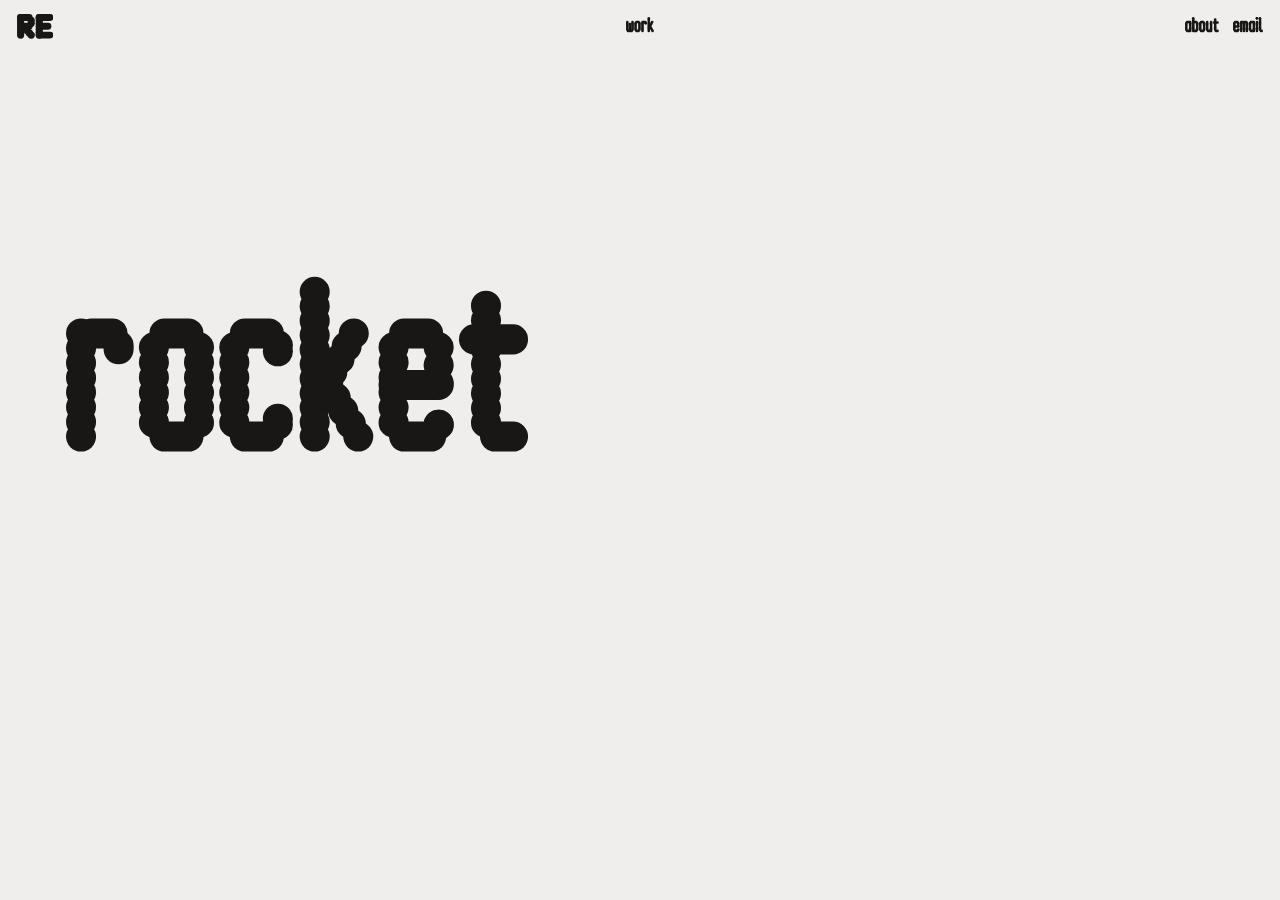
==== index.html @ b081f398 "Art scroll-rip: the part that has gone up stays pasted on the wall, the rest tears off and drops Co-" ====
<!doctype html>
<html lang="en">
<head>
  <meta charset="utf-8">
  <meta name="viewport" content="width=device-width, initial-scale=1">
  <title>rocket effect marketing</title>
  <meta name="description" content="rocket effect marketing — press release, digital ads, content seeding, art, pr.">
  <link rel="icon" href="assets/favicon.svg" type="image/svg+xml">
  <link rel="preconnect" href="https://fonts.googleapis.com">
  <link rel="preconnect" href="https://fonts.gstatic.com" crossorigin>
  <link rel="stylesheet" href="https://fonts.googleapis.com/css2?family=Inter+Tight:wght@500;600;700&family=Libre+Baskerville:ital,wght@0,400;0,700;1,400&family=Playfair+Display:wght@800;900&family=Caveat:wght@500;700&display=swap">
  <link rel="stylesheet" href="assets/style.css?v=61">
</head>
<body>
  <header class="nav">
    <a class="left" href="./" aria-label="rocket effect marketing"><svg class="logo" viewBox="0 0 753 510" aria-hidden="true"><circle cx="75" cy="75" r="75"/><circle cx="75" cy="135" r="75"/><circle cx="75" cy="195" r="75"/><circle cx="75" cy="255" r="75"/><circle cx="75" cy="315" r="75"/><circle cx="75" cy="375" r="75"/><circle cx="75" cy="435" r="75"/><rect x="0" y="0" width="323" height="142" rx="71"/><circle cx="293" cy="130" r="75"/><circle cx="293" cy="192" r="75"/><rect x="75" y="182" width="248" height="140" rx="70"/><circle cx="212" cy="345" r="75"/><circle cx="255" cy="392" r="75"/><circle cx="294" cy="435" r="75"/><circle cx="460" cy="75" r="75"/><circle cx="460" cy="135" r="75"/><circle cx="460" cy="195" r="75"/><circle cx="460" cy="255" r="75"/><circle cx="460" cy="315" r="75"/><circle cx="460" cy="375" r="75"/><circle cx="460" cy="435" r="75"/><rect x="386" y="0" width="367" height="142" rx="71"/><rect x="460" y="182" width="250" height="141" rx="70.5"/><rect x="386" y="365" width="367" height="142" rx="71"/></svg></a>
    <!-- On phones the links fold into a drop-down opened by the menu button. -->
    <div class="links" id="nav-links">
      <a class="center" href="#work" data-open="work" data-word>work</a>
      <nav class="right">
        <a href="#about" data-open="about" data-word>about</a>
        <a href="mailto:info@wavefoundation.co" id="email-link" data-word>email</a>
      </nav>
    </div>
    <button class="menu-btn" id="menu-btn" type="button" aria-label="menu" aria-expanded="false" aria-controls="nav-links">
      <span class="bars" aria-hidden="true"><i></i><i></i><i></i></span>
    </button>
  </header>

  <!-- Hero: the words sit spread over the page and switch on/off one by one. -->
  <main class="hero" id="hero">
    <h1 class="sr-only">rocket effect marketing</h1>
    <a class="hero-word w1" href="#work" data-open="work" aria-label="rocket"></a>
    <a class="hero-word w2" href="#work" data-open="work" aria-label="effect"></a>
  </main>

  <!-- Folder overlay: used for work (tabs per category) and about. -->
  <svg width="0" height="0" style="position:absolute" aria-hidden="true">
    <!-- softens cut edges by a hair, like a paper edge -->
    <filter id="soft-edge" x="-2%" y="-2%" width="104%" height="104%">
      <feGaussianBlur in="SourceAlpha" stdDeviation="0.55" result="a"/>
      <feComposite in="SourceGraphic" in2="a" operator="in"/>
    </filter>
  </svg>
  <div class="overlay" id="overlay" aria-hidden="true">
    <!-- phones: the folders lie stacked, one per tab; tapping one pulls it out and opens it -->
    <div class="stack" id="stack"></div>
    <div class="folder-fade" aria-hidden="true"></div>
    <div class="folder" id="folder">
      <button class="to-stack" id="to-stack" type="button" aria-label="all folders"></button>
      <div class="back-tabs" id="back-tabs"></div>
      <div class="tabs" id="tabs" role="tablist"></div>
      <div class="sheet" id="sheet">
        <div class="board" id="board"></div>
        <article class="detail" id="detail" hidden></article>
        <div class="about-copy" id="about" hidden></div>
      </div>
    </div>
  </div>

  <script type="module">
    import { buildWordSVG, loadFont } from './assets/blobfont.js';
    import { animateLetters } from './assets/hero-anim.js';

    // All content (texts, tabs, projects) lives in content.json, edited from /admin.
    // ?preview shows the unsaved draft from the admin panel (this browser only).
    let content;
    if (new URLSearchParams(location.search).has('preview')) {
      try { content = JSON.parse(localStorage.getItem('re-admin-draft')); } catch {}
    }
    const fontReady = loadFont();
    content ||= await fetch('content.json', { cache: 'no-cache' }).then((r) => r.json());
    await fontReady;
    const { site = {}, hero = [], heroLayout = {}, heroAnim = {}, tabs = [], projects = [], about = [] } = content;
    const esc = (s) => String(s ?? '').replace(/[&<>"]/g, (c) => ({ '&': '&amp;', '<': '&lt;', '>': '&gt;', '"': '&quot;' }[c]));

    if (site.title) document.title = site.title;
    if (site.description) document.querySelector('meta[name=description]').content = site.description;
    if (site.email) document.getElementById('email-link').href = 'mailto:' + site.email;
    document.querySelectorAll('.hero-word').forEach((a, i) => {
      if (hero[i]) a.setAttribute('aria-label', hero[i]); else a.remove();
    });

    const word = (text) => buildWordSVG(text, { line: true });

    // Header links drawn in the site lettering (text kept as aria-label).
    document.querySelectorAll('[data-word]').forEach((a) => {
      const label = a.textContent.trim();
      a.setAttribute('aria-label', label);
      // menu links keep the thinner dot lettering; the rest uses the typeface
      a.replaceChildren(a.closest('#nav-links') ? buildWordSVG(label, { line: true, dots: true }) : word(label));
    });

    // --- Phone menu: the three-line button opens the links as a drop-down -------
    const nav = document.querySelector('.nav');
    const menuBtn = document.getElementById('menu-btn');
    const setMenu = (open) => {
      if (open === nav.classList.contains('menu-open')) return;
      nav.classList.toggle('menu-open', open);
      menuBtn.setAttribute('aria-expanded', open);
    };
    menuBtn.addEventListener('click', () => setMenu(!nav.classList.contains('menu-open')));
    document.addEventListener('click', (e) => {
      if (e.target.closest('#nav-links a') || !e.target.closest('.nav')) setMenu(false);
    });
    document.addEventListener('keydown', (e) => { if (e.key === 'Escape') setMenu(false); });
    document.querySelectorAll('#nav-links a').forEach((a, i) => a.style.setProperty('--i', i));

    // --- Hero: letters fade on one by one, then off one by one ---------------
    const heroWords = [...document.querySelectorAll('.hero-word')];
    heroWords.forEach((a) => a.appendChild(buildWordSVG(a.getAttribute('aria-label'), { line: true, letters: true })));
    const letters = heroWords.flatMap((w) => [...w.querySelectorAll('.ch')]);
    // Word positions from the admin panel: x, y in % of the screen, w = word width in % of screen width.
    const phoneHero = matchMedia('(max-width: 640px)');
    function placeHero() {
      const layout = heroLayout[phoneHero.matches ? 'phone' : 'desktop'] || [];
      heroWords.forEach((a, i) => {
        const l = layout[i];
        a.style.cssText = l ? `left:${l.x}vw; top:${l.y}vh; right:auto` : '';
        a.firstChild.style.width = l ? l.w + 'vw' : '';
        a.firstChild.style.height = l ? 'auto' : '';
      });
    }
    placeHero();
    phoneHero.addEventListener('change', placeHero);
    animateLetters(letters, heroAnim, heroWords);

    // --- Folder overlay ------------------------------------------------------
    const overlay = document.getElementById('overlay');
    const tabsEl = document.getElementById('tabs');
    const folderEl = document.getElementById('folder');
    const backTabs = document.getElementById('back-tabs');
    const board = document.getElementById('board');
    const detail = document.getElementById('detail');
    const aboutEl = document.getElementById('about');
    let mode = null;          // 'work' | 'about' | null
    let activeTab = tabs[0];
    let closeTimer, stackTimer;

    // About: the text, the instagram link, and a small credit at the foot of the folder.
    aboutEl.innerHTML = about.map((p) => `<p>${esc(p)}</p>`).join('');
    if (site.instagram) {
      const ig = document.createElement('a');
      ig.className = 'about-ig';
      ig.href = site.instagram;
      ig.target = '_blank';
      ig.rel = 'noopener';
      ig.setAttribute('aria-label', 'instagram');
      ig.appendChild(buildWordSVG('instagram', { line: true, dots: true }));
      aboutEl.appendChild(ig);
    }
    const credit = document.createElement('p');
    credit.className = 'about-credit';
    credit.setAttribute('aria-label', 'site by oiviid');
    const by = document.createElement('a');
    by.href = 'https://oiviid.com';
    by.target = '_blank';
    by.rel = 'noopener';
    by.setAttribute('aria-label', 'oiviid');
    by.appendChild(buildWordSVG('oiviid', { line: true, dots: true }));
    credit.append(buildWordSVG('site by ', { line: true, dots: true }), by);
    aboutEl.appendChild(credit);
    document.getElementById('to-stack').appendChild(word('back'));

    // Phones: the folders lie stacked on top of each other (STACK_ON_PHONE).
    // The older phone layout, tabs down the left side of one folder, is SIDE_TABS_ON_PHONE
    // (set STACK_ON_PHONE = false and SIDE_TABS_ON_PHONE = true to go back to it).
    const STACK_ON_PHONE = true;
    const SIDE_TABS_ON_PHONE = false;
    const phone = matchMedia('(max-width: 640px)');
    const sideTabs = () => SIDE_TABS_ON_PHONE && phone.matches;
    const useStack = () => STACK_ON_PHONE && phone.matches;
    const stackEl = document.getElementById('stack');
    const toStack = document.getElementById('to-stack');
    const stackX = {};   // tab -> left edge of its tab in the stack (px), so the opened folder's tab lines up
    const stackClip = {};   // tab -> its paper clip {x, color, tilt} (every other folder has one)
    // Paper clip (wire bent round three times), clipped over the folder's top edge.
    const CLIP_COLORS = ['#b8693f', '#5b9fd3', '#6f787b'];   // copper, blue, steel - as in the photo
    function clipEl({ x, color, tilt }) {
      const svg = document.createElementNS(SVGNS, 'svg');
      svg.setAttribute('class', 'clip');
      svg.setAttribute('viewBox', '0 0 20 58');
      svg.style.cssText = `left:${x}px; rotate:${tilt}deg; color:${color}`;
      const d = 'M7,16 V45 a3.5,3.5 0 0 0 7,0 V9 a5.5,5.5 0 0 0 -11,0 V47 a7,7 0 0 0 14,0 V19';
      svg.innerHTML = `<path d="${d}" stroke="currentColor" stroke-width="1.9"/>` +
        `<path d="${d}" stroke="#fff" stroke-opacity=".35" stroke-width=".6" transform="translate(-.45 -.3)"/>`;
      return svg;
    }

    // Folder tabs: clean outlines traced from the reference photo, filled with
    // the photo's own paper (assets/folder/paper.jpg, a seamless tile), no strokes.
    // Sizes are in photo pixels; --u is one photo pixel on screen.
    const PHOTO_W = 670;
    const TAB_H = 51;          // tab top to the folder body
    const MIN_OVERLAP = 23;    // feet overlap as in the photo
    const GREENS = [[33, 192], [394, 190]];   // pale green folder tabs behind: [x, width]
    const SHOW_GREENS = false;   // the green tabs behind are switched off
    const TILE = [742, 297];   // paper tile size on screen (css px) - keep in sync with .sheet
    // Tab side, traced from the photo, in tab heights: [out from the shoulder, down from the top].
    const SIDE = [[0,0],[.083,.031],[.188,.094],[.29,.198],[.396,.344],[.5,.51],[.583,.677],[.646,.781],[.729,.865],[.81,.927],[.958,1]];
    const SPAN = SIDE[SIDE.length - 1][0];
    const SVGNS = 'http://www.w3.org/2000/svg';

    // Smooth curve through points (Catmull-Rom as cubic Béziers).
    function smooth(pts) {
      let d = '';
      for (let i = 0; i < pts.length - 1; i++) {
        const p0 = pts[i - 1] || pts[i], p1 = pts[i], p2 = pts[i + 1], p3 = pts[i + 2] || p2;
        const c1 = [p1[0] + (p2[0] - p0[0]) / 6, p1[1] + (p2[1] - p0[1]) / 6];
        const c2 = [p2[0] - (p3[0] - p1[0]) / 6, p2[1] - (p3[1] - p1[1]) / 6];
        d += ` C${c1[0].toFixed(2)},${c1[1].toFixed(2)} ${c2[0].toFixed(2)},${c2[1].toFixed(2)} ${p2[0].toFixed(2)},${p2[1].toFixed(2)}`;
      }
      return d;
    }
    function tabPath(w, h, ext) {
      const left = SIDE.map(([x, y]) => [SPAN * h - x * h, y * h]).reverse();   // foot -> shoulder
      const right = SIDE.map(([x, y]) => [w - SPAN * h + x * h, y * h]);         // shoulder -> foot
      return `M${left[0][0]},${left[0][1]}` + smooth(left) + ` L${right[0][0]},${right[0][1]}` + smooth(right) +
        ` L${w},${h + ext} L0,${h + ext} Z`;
    }
    function svgEl(w, h) {
      const svg = document.createElementNS(SVGNS, 'svg');
      svg.setAttribute('class', 'shape');
      svg.setAttribute('viewBox', `0 0 ${w} ${h}`);
      svg.setAttribute('width', w);
      svg.setAttribute('height', h);
      return svg;
    }
    // Paper pattern lined up with the sheet, so the front tab runs into it without a seam.
    const paper = (id, x, y, src = 'assets/folder/paper.jpg') =>
      `<pattern id="${id}" patternUnits="userSpaceOnUse" x="${x}" y="${y}" width="${TILE[0]}" height="${TILE[1]}">` +
      `<image href="${src}" width="${TILE[0]}" height="${TILE[1]}" preserveAspectRatio="none"/></pattern>`;

    // A folder tab cut (clip-path) out of the same CSS paper as the sheet and lined up with it
    // (x = the tab's left edge over the sheet), so it runs into the sheet without a seam.
    // .shape carries the shadow filters (a clip-path would cut them off); the front tab also gets a
    // plain strip of the same paper reaching into the sheet, without shadow, to cover the joint.
    function tabShape(w, h, i, x, active) {
      const paperCss = (shade, py) =>
        `background-image:${[...shade, 'url("assets/folder/paper.jpg")'].join(', ')}; ` +
        `background-position:${[...shade.map(() => '0 0'), `${-x}px ${py}px`].join(', ')}; ` +
        `background-size:${[...shade.map(() => '100% 100%'), `${TILE[0]}px ${TILE[1]}px`].join(', ')}`;
      const group = document.createElement('span');
      group.className = 'shape-group';
      const wrap = document.createElement('span');
      wrap.className = 'shape';
      const d = tabPath(w, h, 0);
      const p = document.createElement('span');
      p.className = 'shape-paper';
      // tabs behind the front one get a soft shading towards their foot
      const shade = active ? [] : ['linear-gradient(rgba(28, 36, 34, 0.04) 45%, rgba(28, 36, 34, 0.11))'];
      p.style.cssText = `width:${w}px; height:${h}px; -webkit-clip-path:path("${d}"); clip-path:path("${d}"); ${paperCss(shade, h)}`;
      wrap.appendChild(p);
      group.appendChild(wrap);
      if (active) {
        const ext = document.createElement('span');
        ext.className = 'shape-paper shape-ext';
        ext.style.cssText = `width:${w}px; height:7px; top:${h - 1}px; ${paperCss([], 1)}`;
        group.appendChild(ext);
      }
      return group;
    }
    function greenShape(w, h, i) {
      const r = h * 0.16, sl = h * 0.05, sr = h * 0.2;
      const d = `M0,${h} L${sl},${r} Q${sl},0 ${sl + r},0 L${w - sr - r},0 Q${w - sr},0 ${w - sr + r * 0.4},${r} L${w},${h} Z`;
      const svg = svgEl(w, h);
      svg.innerHTML = `<defs>${paper('pg' + i, 0, 0, 'assets/folder/paper-green.jpg')}</defs><path d="${d}" fill="url(#pg${i})" filter="url(#soft-edge)"/>`;
      return svg;
    }

    // Width of a tab label. Its computed width can come back as "auto" in Safari while the page is
    // re-laid out (e.g. on resize), which used to collapse every tab to nothing; fall back to its ratio.
    function labelWidth(svg, h) {
      const w = svg.getBoundingClientRect().width || parseFloat(getComputedStyle(svg).width);
      return w > 0 ? w : parseFloat(svg.style.getPropertyValue('--ratio')) * h;
    }
    function renderTabs(labels, active) {
      const side = sideTabs();
      folderEl.classList.toggle('side-tabs', side);
      // layout sizes, unaffected by the open animation's scale
      const u = side || phone.matches ? 40 / TAB_H : folderEl.offsetWidth / PHOTO_W;
      folderEl.style.setProperty('--u', u + 'px');
      const len = (side ? folderEl.offsetHeight : folderEl.offsetWidth) / u;   // in photo px
      if (side) folderEl.style.setProperty('--len', folderEl.offsetHeight + 'px');
      const n = labels.length;
      const order = side ? [...labels].reverse() : labels;   // rotated strip runs bottom -> top
      const span = SPAN * TAB_H;

      tabsEl.replaceChildren();
      const els = order.map((label) => {
        const b = document.createElement('button');
        b.className = 'tab' + (label === active ? ' active' : '');
        b.type = 'button';
        b.role = 'tab';
        b.setAttribute('aria-selected', label === active);
        b.setAttribute('aria-label', label);
        b.dataset.tab = label;
        b.appendChild(word(label));
        tabsEl.appendChild(b);
        return b;
      });
      // Natural width: label plus both sides; then spread across the folder like the photo.
      const need = els.map((b) => Math.max(labelWidth(b.lastChild, u * (side || phone.matches ? 27 : 20)) / u + 2 * span + 26, 140));
      const sum = need.reduce((a, b) => a + b, 0);
      let overlap = MIN_OVERLAP, widths = need;
      const spare = len - (sum - overlap * (n - 1));
      if (n === 1) widths = [Math.max(need[0], len * 0.36)];
      else if (side && spare > 0) widths = need;   // phones: each tab only as long as its label
      else if (spare > 0) widths = need.map((w) => w + spare / n);
      else overlap = Math.min(span + 6, MIN_OVERLAP - spare / (n - 1));
      const h = TAB_H * u;
      // phones: the one tab sits where it was in the stack; "back" goes on the other side
      const tx = phone.matches && n === 1 ? stackX[labels[0]] || 0 : 0;
      let x = 0;
      els.forEach((b, i) => {
        const w = Math.round(widths[i] * u);
        const isActive = b.classList.contains('active');
        b.style.width = w + 'px';
        b.style.marginRight = i < n - 1 ? -overlap * u + 'px' : '0';
        // left tabs lie over right ones (as in the photo); the active one is the front sheet
        b.style.zIndex = isActive ? 30 : side ? 10 + i : 10 + n - i;
        b.prepend(tabShape(w, h, i, side ? 0 : tx + x, isActive));
        x += w - overlap * u;
      });

      // Pale green tabs, only where tabs stand in front of them (as in the photo).
      const tabsEnd = x / u + overlap;
      tabsEl.style.paddingLeft = tx + 'px';
      // the opened folder keeps its paper clip
      if (phone.matches && n === 1 && stackClip[labels[0]]) tabsEl.appendChild(clipEl(stackClip[labels[0]]));
      toStack.classList.toggle('left', tx > folderEl.offsetWidth / 3);
      backTabs.replaceChildren(...(side || phone.matches || !SHOW_GREENS ? [] : GREENS.filter(([gx, gw]) => gx + gw <= tabsEnd).map(([gx, gw], i) => {
        const g = greenShape(Math.round(gw * u), Math.round(h), i);
        g.style.left = gx * u + 'px';
        return g;
      })));
    }

    // --- Phones: stack of folders ------------------------------------------------
    function renderStack() {
      const u = 40 / TAB_H, h = TAB_H * u, span = SPAN * TAB_H, n = tabs.length;
      stackEl.style.setProperty('--u', u + 'px');
      const W = stackEl.offsetWidth, H = stackEl.offsetHeight;
      // each folder sits a step lower than the one behind it; the pile sits low and runs
      // off the bottom of the screen, the front one showing the most
      const step = n > 1 ? Math.min(76, (H * 0.6 - h) / (n - 1)) : 0;
      const base = Math.max(0, H - (n - 1) * step - Math.max(H * 0.36, 200));
      // a few blank sheets inside each folder, peeking over its top edge (one per project, up to 3)
      const SHEETS = [[4, 46, 11, -1.2, '#f3f1ea'], [30, 52, 7, 0.9, '#e9e6dc'], [12, 60, 15, 0.4, '#f7f5ef']];   // [left %, width %, peek px, tilt, colour]
      const els = tabs.map((label, i) => {
        const f = document.createElement('button');
        f.type = 'button';
        f.className = 'sfolder';
        f.dataset.i = i;
        f.setAttribute('aria-label', label);
        const rot = i === n - 1 ? 0 : i % 2 ? 0.7 : -0.6;
        f.style.cssText = `top:${(base + i * step).toFixed(1)}px; --i:${i}; --rot:${rot}; z-index:${2 * i + 2}`;
        const count = Math.min(3, Math.max(1, projects.filter((p) => p.tab === label).length));
        SHEETS.slice(0, count).forEach(([x, w, peek, r, c], j) => {
          const s = document.createElement('span');
          s.className = 'sheet-peek';
          const flip = i % 2 ? -1 : 1;
          s.style.cssText = `left:${i % 2 ? 100 - x - w : x}%; width:${w}%; top:${(h - peek).toFixed(1)}px; rotate:${r * flip}deg; background:${c}`;
          f.appendChild(s);
        });
        const t = document.createElement('span');
        t.className = 'stab';
        t.appendChild(word(label));
        f.appendChild(t);
        return f;
      });
      stackEl.replaceChildren(...els);
      els.forEach((f, i) => {
        const t = f.lastChild;
        const need = Math.max(labelWidth(t.lastChild, u * 27) / u + 2 * span + 26, 140);
        const w = Math.round(Math.max(need, (W / u) * 0.36) * u);   // same width as the open folder's tab
        const x = n > 1 ? Math.round((i / (n - 1)) * (W - w)) : 0;
        stackX[tabs[i]] = x;
        t.style.left = x + 'px';
        t.style.width = w + 'px';
        // The whole folder (tab and body) is ONE piece cut (clip-path) from the CSS paper, so there's
        // no joint to show a seam. Its shadow is a small blurred copy of just the top edge, behind it
        // (a filter over the full folder makes iPhones lag and drop the drawing).
        const shadow = document.createElement('span');
        shadow.className = 'sshadow';
        const shadowShape = document.createElement('span');
        const top = folderPath(W, h + 18, x, w, h);
        shadowShape.style.cssText = `width:${W}px; height:${h + 18}px; -webkit-clip-path:path("${top}"); clip-path:path("${top}")`;
        shadow.appendChild(shadowShape);
        const paperEl = document.createElement('span');
        paperEl.className = 'spaper';
        const d = folderPath(W, H + 4, x, w, h);
        paperEl.style.cssText = `width:${W}px; height:${H + 4}px; background-position:0 ${h}px; -webkit-clip-path:path("${d}"); clip-path:path("${d}")`;
        f.insertBefore(shadow, t);
        f.insertBefore(paperEl, t);
        if (i % 2 === 0) {
          // in the widest bare stretch of the folder's edge beside its tab
          const leftFree = x, rightFree = W - x - w;
          const cx = rightFree > leftFree ? x + w + rightFree * 0.55 : leftFree * 0.4;
          const c = stackClip[tabs[i]] = { x: Math.round(cx), color: CLIP_COLORS[(i / 2) % 3], tilt: i % 4 ? 7 : -6 };
          f.appendChild(clipEl(c));
        }
      });
      return els;
    }
    // Outline of a whole folder: body W x H with its tab (x, w, h tall) on top; the body starts at y = h.
    function folderPath(W, H, x, w, h) {
      const left = SIDE.map(([px, py]) => [x + SPAN * h - px * h, py * h]).reverse();   // foot -> shoulder
      const right = SIDE.map(([px, py]) => [x + w - SPAN * h + px * h, py * h]);         // shoulder -> foot
      return `M0,${h} L${left[0][0]},${left[0][1]}` + smooth(left) + ` L${right[0][0]},${right[0][1]}` + smooth(right) +
        ` L${W},${h} L${W},${H} L0,${H} Z`;
    }
    // The address keeps where you are, so a refresh comes back to the same place:
    // #about, #work (the phone's folder stack), #work/<tab>, #work/<tab>/<item>
    const slug = (t) => String(t).toLowerCase().replace(/[^a-z0-9]+/g, '-').replace(/^-|-$/g, '');
    let shown = null;   // the project open in the detail view
    function syncHash() {
      let h = '';
      if (mode === 'about') h = '#about';
      else if (mode === 'work') {
        h = useStack() && overlay.classList.contains('stacked') ? '#work' : '#work/' + encodeURIComponent(activeTab);
        if (shown && !detail.hidden) h += '/' + slug(shown.title);
      }
      if (h !== location.hash) history.replaceState(null, '', h || location.pathname + location.search);
    }
    function showStack() {
      closeDetail();
      clearTimeout(stackTimer);
      folderEl.getAnimations().forEach((a) => a.cancel());
      overlay.classList.remove('stack-anim');
      overlay.classList.add('stacked');
      renderStack();
      syncHash();
    }
    const EASE = 'cubic-bezier(.24, 1, .29, 1)';
    const slot = (f) => `translateY(${f.offsetTop}px) rotate(${f.style.getPropertyValue('--rot')}deg)`;
    // Tap a folder: it slides out of the pile and opens; the others drop away.
    function openFromStack(i) {
      const els = [...stackEl.children], f = els[i];
      showWork(tabs[i]);
      overlay.classList.add('stack-anim');
      overlay.classList.remove('stacked');
      syncHash();
      f.style.visibility = 'hidden';
      els.forEach((g, j) => { if (j !== i) { g.style.setProperty('--d', Math.abs(j - i)); g.classList.add('away', j < i ? 'up' : 'down'); } });
      folderEl.style.zIndex = 1000;
      folderEl.classList.add('flip');
      // lifts a little off the pile, then rises and opens
      folderEl.animate([
        { transform: slot(f), easing: 'ease-out' },
        { transform: slot(f) + ' translateY(-14px)', offset: 0.22, easing: EASE },
        { transform: 'none' },
      ], { duration: 820 });
      clearTimeout(stackTimer);
      stackTimer = setTimeout(() => overlay.classList.remove('stack-anim'), 900);
    }
    // Back: the folder closes and slides back into its place in the pile.
    function backToStack() {
      const i = tabs.indexOf(activeTab);
      closeDetail();
      clearTimeout(stackTimer);
      board.classList.add('tucking');
      // a scrolled folder of papers rolls back to its top on the way, so its tab lands where the stack's is
      if (folderEl.scrollTop) folderEl.scrollTo({ top: 0, behavior: 'smooth' });
      overlay.classList.add('stack-anim');
      const els = renderStack(), f = els[i];
      f.style.visibility = 'hidden';
      els.forEach((g, j) => {
        g.style.animation = 'none';
        if (j !== i) { g.style.setProperty('--d', Math.abs(j - i)); g.classList.add('away', j < i ? 'up' : 'down'); }
      });
      stackEl.offsetWidth;   // start from "away", then let them come back
      requestAnimationFrame(() => els.forEach((g) => g.classList.remove('away', 'up', 'down')));
      folderEl.style.zIndex = 2 * i + 3;   // above the folders behind it, under the ones in front
      const a = folderEl.animate([{ transform: 'none' }, { transform: slot(f) }], { duration: 520, easing: EASE, fill: 'forwards' });
      a.finished.then(() => {
        if (mode !== 'work') return;
        overlay.classList.replace('stack-anim', 'stacked');
        f.style.visibility = '';
        syncHash();
        // its papers ease in, rather than popping up as the open folder hands over to it
        f.querySelectorAll('.sheet-peek').forEach((el) => el.animate([{ opacity: 0 }, { opacity: 1 }], { duration: 320, easing: 'ease-out' }));
        a.cancel();
      }).catch(() => {});
    }

    // Press pieces (projects with "news") are drawn as a newspaper page: white paper, colour print.
    // Spans only, since it sits inside a button. Sizes are in cqw of .news, so it scales with the card.
    const paragraphs = (text) => String(text || '').split(/\n\s*\n/).filter(Boolean);
    // A folded broadsheet front page: ears and masthead (the outlet's logo) on top, the photo with
    // the story beside it, and a strip of other stories below (headlines of the other press pieces,
    // their text drawn as lines of print).
    // Items added in the press release folder without newspaper details still get a front page:
    // the outlet is guessed from the link's site.
    const NEWS_TAB = 'press release';
    const siteName = (u) => { try { return new URL(u).hostname.replace(/^www\./, '').split('.')[0]; } catch { return ''; } };
    const newsOf = (p) => p.news || (p.tab === NEWS_TAB
      ? { outlet: siteName(p.link?.href) || p.client || 'the press', kicker: 'music', date: p.year || '', byline: '', caption: '' } : null);
    function newsPage(p) {
      const n = newsOf(p);
      const same = projects.filter((o) => newsOf(o) && o.tab === p.tab);
      const i = same.indexOf(p);
      const others = [1, 2, 3].map((k) => same[(i + k) % same.length]).filter((o) => o && o !== p);
      return `<span class="news"><span class="news-in">
        <span class="news-top">
          <span class="news-ear">music &amp; culture<br>all the stories</span>
          ${n.logo ? `<span class="news-mast logo"><img src="${esc(n.logo)}" alt="${esc(n.outlet)}" draggable="false"></span>`
            : `<span class="news-mast">${esc(n.outlet)}</span>`}
          <span class="news-ear right">${esc(n.date)}</span>
        </span>
        <span class="news-main">
          <span class="news-photo"><img src="${esc(p.img)}" alt="" draggable="false"></span>
          <span class="news-lead">
            <span class="news-kicker">${esc(n.kicker)}</span>
            <span class="news-head${p.title.length > 70 ? ' long' : ''}">${esc(p.title)}</span>
            ${n.byline ? `<span class="news-by">by ${esc(n.byline)}</span>` : ''}
            <span class="news-body">${paragraphs(p.text).map((t) => `<span class="news-p">${esc(t)}</span>`).join('')}</span>
            <span class="news-lines"></span>
          </span>
        </span>
        <span class="news-cap">${esc(n.caption || '')}</span>
        <span class="news-more">${others.map((o, k) => `<span class="news-story"><span class="news-story-h">${esc(o.title)}</span><span class="news-lines"></span></span>`).join('')}<span class="news-story"><span class="news-lines"></span></span></span>
      </span></span>`;
    }

    // A folder of newspapers scrolls as a whole: the tabs and the sheet's top edge go up with the
    // papers (the sheet is made as tall as its papers and the folder itself scrolls).
    const sheetEl = document.getElementById('sheet');
    let paperScroll = 0;
    function setScrolly(end, keepScroll) {
      const y = folderEl.scrollTop;
      // a scrolling folder starts right under the header, which then gets a solid ground
      // (the bar's own height: the logo can still be flying in from the intro, so its position can't be used)
      document.documentElement.style.setProperty('--nav-h', Math.min(100, document.querySelector('.nav').offsetHeight || 60) + 'px');
      folderEl.classList.remove('scrolly');
      sheetEl.style.height = '';
      if (end > 0) {
        const fill = sheetEl.clientHeight;   // as tall as the folder's normal sheet, at least
        folderEl.classList.add('scrolly');
        sheetEl.style.height = Math.max(end, fill) + 'px';
      }
      folderEl.scrollTop = keepScroll ? y : 0;
    }

    // Some folders have a look of their own: content seeding is a wall of torn notepad sheets
    // taped down, art is a wall of pasted-up posters (which can be ripped off).
    const BOARD_STYLE = { 'content seeding': 'notes', art: 'posters' };
    const handle = (title) => String(title).split(/\s+[-–]\s+/)[0];
    const shapeOf = (src) => new Promise((done) => {
      const im = new Image();
      im.onload = () => done(im.naturalWidth ? im.naturalHeight / im.naturalWidth : 1.25);
      im.onerror = () => done(1.25);
      im.src = src;
      setTimeout(() => done(1.25), 2500);
    });
    // a ragged line across [0..100] %, for torn paper edges: [[x, y], ...]
    function ragged(y, amp, seed) {
      let r = seed * 9301 + 49297;
      const rnd = () => ((r = (r * 9301 + 49297) % 233280) / 233280);
      // a wandering line with small teeth, like paper torn by hand
      const pts = [];
      let drift = 0;
      for (let x = 0; x <= 100; x += 1.6) {
        drift = Math.max(-amp, Math.min(amp, drift + (rnd() - 0.5) * amp * 0.9));
        pts.push([x, y + drift + (rnd() - 0.5) * amp * 0.5]);
      }
      return pts;
    }
    const poly = (pts) => 'polygon(' + pts.map(([x, y]) => `${x.toFixed(1)}% ${y.toFixed(1)}%`).join(', ') + ')';

    // Content seeding: each post printed and taped onto a torn sheet from a lined notepad
    function renderNotes(tab, list) {
      const wrap = document.createElement('div');
      wrap.className = 'notes';
      const narrow = matchMedia('(max-width: 640px)').matches;
      const n = narrow ? 2 : Math.max(2, Math.min(5, Math.floor((board.clientWidth - 80) / 250)));
      const col = Array.from({ length: n }, () => wrap.appendChild(document.createElement('div')));
      const notes = list.map((p, i) => {
        const note = document.createElement('button');
        note.type = 'button';
        note.className = 'note';
        note.style.cssText = `--z:${i + 1}; --r:${[-2.2, 1.4, -0.8, 2, -1.6, 0.9][i % 6]}deg; --tape:${[-4, 3, -2, 5, -3][i % 5]}deg;` +
          `--edge:${poly([[0, 0], [100, 0], ...ragged(98.6, 1.1, i + 3).reverse()])}`;
        note.setAttribute('aria-label', p.title);
        const [who, what] = String(p.title).split(/\s+[-–]\s+/);
        note.innerHTML = `<span class="note-paper">
            <span class="note-head"><span>date</span><span>mo tu we th fr sa su</span><span>notes</span></span>
            <span class="note-hole"></span>
            <span class="note-pic"><img src="${esc(p.img)}" alt="" draggable="false" loading="lazy"></span>
            <span class="note-hand">${esc(what || p.title)}</span>
            <span class="note-hand small">${esc(who)}</span>
          </span><span class="note-tape"></span>`;
        note.addEventListener('click', () => openDetail(p));
        col[i % n].appendChild(note);
        return note;
      });
      board.replaceChildren(wrap);
      board.scrollTop = 0;
      const fit = (keep) => setScrolly(wrap.offsetHeight + 60, keep);
      fit(false);
      // a masonry: once the pictures' shapes are known, each note goes into the shortest column
      Promise.all(list.map((p) => shapeOf(p.img))).then((ratios) => {
        if (!wrap.isConnected) return;
        const h = new Array(n).fill(0);
        notes.forEach((note, i) => { const k = h.indexOf(Math.min(...h)); col[k].appendChild(note); h[k] += ratios[i] + 0.55; });
        fit(true);
      });
      wrap.querySelectorAll('img').forEach((im) => im.addEventListener('load', () => fit(true), { once: true }));
    }

    // Art: big posters pasted up side by side down the folder. Grab one and pull: it tears off along
    // a ragged line (a scrap stays on the wall) and comes away with your hand. Scroll on and the ones
    // leaving the top of the folder get torn off too. A tap without pulling opens it.
    function renderPosters(tab, list) {
      const narrow = matchMedia('(max-width: 640px)').matches;
      const wall = document.createElement('div');
      wall.className = 'wall';
      wall.innerHTML = `<div class="wall-in"></div>
        <div class="wall-bar"><p class="wall-hint"><span>${narrow ? 'tap to open · swipe sideways to rip' : 'click to open · drag to rip'}</span></p>
        <button type="button" class="wall-reset" hidden>paste them back</button></div>`;
      board.replaceChildren(wall);
      setScrolly(0);
      const inner = wall.querySelector('.wall-in'), reset = wall.querySelector('.wall-reset');
      // laid out once the wall has its size (it can still be zero while the folder opens)
      let ratios = null, laidW = 0, lastY = 0;
      const ro = new ResizeObserver(() => {
        if (!wall.isConnected) return ro.disconnect();
        if (ratios && wall.clientWidth > 50 && Math.abs(wall.clientWidth - laidW) > 40) layout();
      });
      ro.observe(wall);
      Promise.all(list.map((p) => shapeOf(p.img))).then((r) => { ratios = r; if (wall.clientWidth > 50) layout(); });
      function layout() {
        if (!wall.isConnected || !list.length) return;
        const W = laidW = wall.clientWidth;
        inner.replaceChildren();
        reset.hidden = true;
        let seed = 7;
        const rnd = () => ((seed = (seed * 9301 + 49297) % 233280) / 233280);
        // columns of posters with a sliver of folder between them; each goes under the shortest column
        const n = narrow ? 2 : W > 1000 ? 3 : 2, gap = narrow ? 8 : 16, side = narrow ? 14 : W * 0.07;
        const w = (W - side * 2 - gap * (n - 1)) / n, colH = new Array(n).fill(narrow ? 16 : 30);
        list.forEach((p, k) => {
          const c = colH.indexOf(Math.min(...colH)), h = w * Math.min(ratios[k], 1.6);
          const el = document.createElement('button');
          el.type = 'button';
          el.className = 'poster';
          el.setAttribute('aria-label', p.title);
          el.style.cssText = `left:${side + c * (w + gap) + (rnd() - 0.5) * 6}px; top:${colH[c]}px; width:${w}px; height:${h}px;` +
            `--r:${((rnd() - 0.5) * 2.2).toFixed(2)}deg; z-index:${10 + k}; --shade:1; --z:${k};`;
          el.innerHTML = `<span class="poster-paper"><img src="${esc(p.img)}" alt="" draggable="false"></span>`;
          el.project = p;
          inner.appendChild(el);
          ripHandlers(el, k, reset);
          colH[c] += h + gap;
        });
        const H = Math.max(...colH) + 90;
        wall.style.height = H + 'px';
        setScrolly(H + 20, true);
        lastY = folderEl.scrollTop;
      }
      // scrolling down: once a poster starts going up out of the folder, the part that has left stays
      // pasted to the wall (and scrolls away with it); the rest tears off along a ragged line and drops
      const onScroll = () => {
        if (!wall.isConnected) return folderEl.removeEventListener('scroll', onScroll);
        const y = folderEl.scrollTop, down = y > lastY;
        lastY = y;
        if (!down) return;
        const edge = folderEl.getBoundingClientRect().top + 40;
        inner.querySelectorAll('.poster:not(.ripped)').forEach((el, k) => {
          const r = el.getBoundingClientRect(), out = (edge - r.top) / r.height;
          // (a fast flick can carry a poster well past the edge between two scroll events: still tear it)
          if (out < 0.12 || out > 0.85) return;
          const cut = Math.min(92, out * 100 + 6);
          // the piece stays inside the folder, so it passes under the header strip. Flat transforms, no flips
          // and no filter: WebKit can blank the whole folder while such a piece animates
          const piece = startRip(el, k, cut + 14, true, true), dir = k % 2 ? 1 : -1;
          piece.style.filter = 'none';
          reset.hidden = false;
          piece.animate([
            { transform: 'none', offset: 0 },
            { transform: `translateY(14px) rotate(${dir * 3}deg)`, offset: 0.2 },
            { transform: `translate(${dir * 50}px, ${innerHeight * 0.8}px) rotate(${dir * 22}deg)`, opacity: 0, offset: 1 },
          ], { duration: 1200, easing: 'cubic-bezier(.45, 0, .85, .5)', fill: 'forwards' }).finished.then(() => piece.remove(), () => piece.remove());
        });
      };
      folderEl.addEventListener('scroll', onScroll, { passive: true });
      reset.addEventListener('click', () => {
        inner.querySelectorAll('.poster.ripped').forEach((el) => {
          el.classList.remove('ripped');
          el.style.clipPath = el.dataset.clip || '';
          el.animate([{ opacity: 0, transform: 'scale(1.04)' }, { opacity: 1, transform: 'none' }], { duration: 450, easing: 'ease-out' });
        });
        reset.hidden = true;
      });
    }
    function ripHandlers(el, k, reset) {
      let sx = 0, sy = 0, down = false, piece = null, pid = 0, grabY = 0, dirDown = true;
      el.addEventListener('pointerdown', (e) => {
        if (el.classList.contains('ripped')) return;
        down = true; sx = e.clientX; sy = e.clientY; pid = e.pointerId;
        const r = el.getBoundingClientRect();
        grabY = ((e.clientY - r.top) / r.height) * 100;
        if (e.pointerType === 'mouse') { e.preventDefault(); try { el.setPointerCapture(pid); } catch {} }
      });
      el.addEventListener('pointermove', (e) => {
        if (!down) return;
        const dx = e.clientX - sx, dy = e.clientY - sy;
        if (!piece) {
          if (Math.hypot(dx, dy) < 10 || (e.pointerType !== 'mouse' && Math.abs(dy) > Math.abs(dx))) return;
          dirDown = dy >= -Math.abs(dx) * 0.3;
          piece = startRip(el, k, grabY, dirDown);
          reset.hidden = false;
        }
        // the torn piece hangs from your hand: it follows, swings and curls away from the wall
        const pull = Math.min(1, Math.hypot(dx, dy) / 260);
        piece.style.transform = `translate(${dx}px, ${dy}px) perspective(900px) rotateX(${(dirDown ? -1 : 1) * pull * 28}deg) rotate(${dx * 0.05}deg) scale(${1 + pull * 0.04})`;
      });
      const end = (e) => {
        if (!down) return;
        down = false;
        if (!piece) return;
        const p = piece; piece = null;
        const dx = e.clientX - sx, dy = e.clientY - sy, side = Math.sign(dx || 1);
        p.animate([
          { transform: p.style.transform },
          { transform: `translate(${dx * 1.6 + side * 120}px, ${Math.max(dy, 0) + innerHeight}px) perspective(900px) rotateX(-40deg) rotate(${side * 50}deg)` },
        ], { duration: 900, easing: 'cubic-bezier(.45, 0, .9, .55)', fill: 'forwards' }).finished.then(() => p.remove(), () => p.remove());
      };
      el.addEventListener('pointerup', end);
      el.addEventListener('pointercancel', end);
      el.addEventListener('click', (e) => {
        if (Math.hypot(e.clientX - sx, e.clientY - sy) > 10 || el.classList.contains('ripped')) return;
        openDetail(el.project);
      });
    }
    // Split a poster along a ragged line near where it was grabbed: the far side stays pasted up,
    // the side you hold becomes a loose piece.
    // inPlace: the piece stays on the wall beside the poster (scrolls with it) instead of floating over the page
    function startRip(el, k, grabY, dirDown, inPlace) {
      const y = Math.max(8, Math.min(92, grabY + (dirDown ? -14 : 14)));
      const edge = ragged(y, 2.4, k + 31);
      const keep = dirDown ? [[0, 0], [100, 0], ...edge.slice().reverse()] : [...edge, [100, 100], [0, 100]];
      const gone = dirDown ? [...edge, [100, 100], [0, 100]] : [[0, 0], [100, 0], ...edge.slice().reverse()];
      const r = el.getBoundingClientRect(), w = el.offsetWidth, h = el.offsetHeight;
      const piece = el.cloneNode(true);
      piece.classList.add('rip-piece');
      piece.style.cssText += (inPlace ? '; z-index: 900;'
        : `; position: fixed; left: ${r.left + (r.width - w) / 2}px; top: ${r.top + (r.height - h) / 2}px; width: ${w}px; height: ${h}px; z-index: 3000;`) +
        `clip-path: ${poly(gone)}; transform-origin: 50% ${y}%;`;
      (inPlace ? el.parentNode : document.body).appendChild(piece);
      el.dataset.clip = el.style.clipPath || '';
      el.style.clipPath = poly(keep);
      el.classList.add('ripped');
      return piece;
    }

    function renderBoard(tab) {
      const narrow = matchMedia('(max-width: 640px)').matches;
      board.classList.remove('tucking');
      setScrolly(0);
      // phones: the cards run down the sheet (it scrolls when there are many)
      const H = sheetEl.clientHeight || innerHeight * 0.8, step = H * 0.26;
      const list = projects.filter((p) => p.tab === tab);
      const style = BOARD_STYLE[tab];
      board.classList.toggle('styled', !!style);
      if (style) { board.classList.remove('papers'); return style === 'notes' ? renderNotes(tab, list) : renderPosters(tab, list); }
      // newspapers are laid out down the folder, overlapping a little, and the folder scrolls:
      // two staggered columns on desktop, one column on phones
      const papers = list.length > 0 && list.every((p) => newsOf(p));
      if (papers) list.reverse();   // the newest piece first
      const BW = board.clientWidth || innerWidth;
      const pw = narrow ? 74 : 37, ph = (BW * pw) / 100 / 1.32;
      const paperAt = (i) => narrow
        ? { x: 13 + (i % 2 ? 1.5 : -1.5), top: 24 + i * ph * 0.82 }
        : { x: i % 2 ? 51 : 12, top: 36 + Math.floor(i / 2) * ph * 0.96 + (i % 2) * ph * 0.48 };
      board.classList.toggle('papers', papers);
      const cards = list.map((p, i) => {
        const card = document.createElement('button');
        card.type = 'button';
        card.className = 'card' + (newsOf(p) ? ' news-card' : '');
        const at = papers && paperAt(i);
        const pos = papers ? { x: at.x, y: 0, w: pw } : !narrow ? p : { x: i % 2 ? 28 : 5, y: 0, w: 66 };
        const top = papers ? at.top : H * 0.05 + i * step;
        const r = papers ? [-1.2, 0.8, -0.4, 1.3, -0.9, 0.5][i % 6] : p.r;
        card.style.cssText = `--x:${pos.x}; --y:${pos.y}; --w:${pos.w}; --r:${r}; --z:${i + 1}` +
          (narrow || papers ? `; top:${Math.round(top)}px` : '');
        card.setAttribute('aria-label', p.title);
        card.innerHTML = newsOf(p)
          ? `${newsPage(p)}<span class="caption">${esc(newsOf(p).outlet)}</span>`
          : `<img src="${esc(p.img)}" alt="" draggable="false"><span class="caption">${esc(p.title)}</span>`;
        card.project = p;
        makeDraggable(card);
        return card;
      });
      if (list.length && (narrow || papers)) {
        // room below the last card, so it can be scrolled fully into view
        const end = document.createElement('span');
        end.className = 'board-end';
        end.style.top = Math.round(papers ? paperAt(list.length - 1).top + ph
          : H * 0.05 + (list.length - 1) * step + board.clientWidth * 0.66 * 1.4 + 40) + 'px';
        cards.push(end);
      }
      board.replaceChildren(...cards);
      board.scrollTop = 0;
      if (papers) setScrolly(paperAt(list.length - 1).top + ph + 60);
    }

    function showWork(tab = activeTab) {
      activeTab = tab;
      renderTabs(useStack() ? [tab] : tabs, tab);   // phones: an opened folder shows just its own tab
      renderBoard(tab);
      toStack.hidden = !useStack();
      closeDetail();
      board.hidden = false;
      aboutEl.hidden = true;
      syncHash();
    }
    function showAbout() {
      renderTabs(['about'], 'about');
      toStack.hidden = true;
      closeDetail();
      board.hidden = true;
      aboutEl.hidden = false;
      syncHash();
    }

    function open(which, tab) {
      if (mode === which) return close();
      clearTimeout(closeTimer);
      mode = which;
      overlay.classList.remove('stacked', 'stack-anim');
      folderEl.classList.remove('flip');
      folderEl.style.zIndex = '';
      if (which === 'about') showAbout();
      else if (useStack() && !tab) showStack();
      else showWork(tab);
      overlay.classList.remove('closing');
      overlay.classList.add('open');
      document.body.classList.add('folder-open');
      overlay.setAttribute('aria-hidden', 'false');
    }
    function close() {
      if (!mode) return;
      mode = null;
      board.classList.add('tucking');
      overlay.classList.remove('open');
      overlay.classList.add('closing');
      document.body.classList.remove('folder-open');
      overlay.setAttribute('aria-hidden', 'true');
      closeTimer = setTimeout(() => overlay.classList.remove('closing'), 450);
      syncHash();
    }

    // --- Project detail ------------------------------------------------------
    function openDetail(p) {
      // the main picture (or the newspaper page), then any more pictures as a little gallery
      const pics = [p.img, ...(Array.isArray(p.images) ? p.images : [])].filter(Boolean);
      const first = newsOf(p) ? newsPage(p) : `<img src="${esc(p.img)}" alt="${esc(p.title)}">`;
      const many = pics.length > 1;
      detail.innerHTML = `
        <button class="back" type="button" aria-label="back"></button>
        <div class="detail-media">
          <div class="stage">${first}${many ? `<button type="button" class="nav-prev" aria-label="previous picture">‹</button><button type="button" class="nav-next" aria-label="next picture">›</button>` : ''}</div>
          ${many ? `<div class="thumbs">${pics.map((src, i) => `<button type="button" class="thumb${i ? '' : ' on'}" data-i="${i}" aria-label="picture ${i + 1}"><img src="${esc(src)}" alt="" loading="lazy"></button>`).join('')}</div>` : ''}
        </div>
        <div class="detail-info">
          <p class="meta">${esc(p.tab)} · ${esc(p.client)} · ${esc(p.year)}</p>
          <h2>${esc(p.title)}</h2>
          ${paragraphs(p.text).map((t) => `<p>${esc(t)}</p>`).join('')}
          ${p.link?.href ? `<a class="detail-link" href="${esc(p.link.href)}" target="_blank" rel="noopener">${esc(p.link.label || 'link')} ↗</a>` : ''}
        </div>`;
      detail.querySelector('.back').appendChild(word('back'));
      if (many) {
        const stage = detail.querySelector('.stage');
        let at = 0;
        const show = (i) => {
          at = (i + pics.length) % pics.length;
          stage.querySelector('.news, :scope > img')?.remove();
          stage.insertAdjacentHTML('afterbegin', at === 0 ? first : `<img src="${esc(pics[at])}" alt="${esc(p.title)}">`);
          stage.firstElementChild.animate([{ opacity: 0 }, { opacity: 1 }], 250);
          detail.querySelectorAll('.thumb').forEach((t) => t.classList.toggle('on', +t.dataset.i === at));
        };
        detail.querySelector('.thumbs').addEventListener('click', (e) => { const t = e.target.closest('.thumb'); if (t) show(+t.dataset.i); });
        detail.querySelector('.nav-prev').addEventListener('click', () => show(at - 1));
        detail.querySelector('.nav-next').addEventListener('click', () => show(at + 1));
        // phones: swipe the picture sideways
        let tx = null;
        stage.addEventListener('touchstart', (e) => { tx = e.touches[0].clientX; }, { passive: true });
        stage.addEventListener('touchend', (e) => {
          if (tx === null) return;
          const d = e.changedTouches[0].clientX - tx; tx = null;
          if (Math.abs(d) > 40) show(at + (d < 0 ? 1 : -1));
        });
      }
      // the detail fills the folder as usual: leave the scrolling layout while it is open
      if (folderEl.classList.contains('scrolly')) {
        paperScroll = folderEl.scrollTop;
        folderEl.classList.remove('scrolly');
        folderEl.dataset.paperH = sheetEl.style.height;
        sheetEl.style.height = '';
      }
      detail.hidden = false;
      board.classList.add('dimmed');
      requestAnimationFrame(() => detail.classList.add('in'));
      setTimeout(() => { if (!detail.hidden) detail.classList.add('in'); }, 80);   // in case a frame is late
      shown = p;
      syncHash();
    }
    function closeDetail() {
      detail.classList.remove('in');
      detail.hidden = true;
      board.classList.remove('dimmed');
      if (folderEl.dataset.paperH) {
        folderEl.classList.add('scrolly');
        sheetEl.style.height = folderEl.dataset.paperH;
        delete folderEl.dataset.paperH;
        folderEl.scrollTop = paperScroll;
      }
      shown = null;
      if (mode) syncHash();
    }

    // --- Clicks ---------------------------------------------------------------
    document.addEventListener('click', (e) => {
      const opener = e.target.closest('[data-open]');
      if (opener) { e.preventDefault(); open(opener.dataset.open); return; }
      if (!mode) return;
      const sf = e.target.closest('.sfolder');
      if (sf) { openFromStack(+sf.dataset.i); return; }
      if (e.target.closest('.to-stack')) { backToStack(); return; }
      const tab = e.target.closest('.tab');
      if (tab && mode === 'work') { useStack() ? backToStack() : showWork(tab.dataset.tab); return; }
      if (e.target.closest('.back')) { closeDetail(); return; }
      // Click outside the folder closes it (header links still work).
      // (a pull on the poster wall can end anywhere)
      if (e.target.closest('.wall')) return;
      if (!e.target.closest('#folder') && !e.target.closest('.nav')) close();
    });
    document.addEventListener('keydown', (e) => {
      if (e.key !== 'Escape') return;
      if (!detail.hidden) closeDetail();
      else if (mode === 'work' && useStack() && !overlay.classList.contains('stacked')) backToStack();
      else close();
    });
    let resizeTimer, lastW = innerWidth;
    addEventListener('resize', () => {
      // on phones the toolbars slide in and out while scrolling, which only changes the height:
      // re-laying out then closed whatever was open, so only a change of width counts
      if (innerWidth === lastW) return;
      lastW = innerWidth;
      clearTimeout(resizeTimer);
      resizeTimer = setTimeout(() => {
        const keep = !detail.hidden && shown;
        if (mode === 'work' && useStack() && overlay.classList.contains('stacked')) showStack();
        else if (mode === 'work') { overlay.classList.remove('stacked', 'stack-anim'); showWork(activeTab); if (keep) openDetail(keep); }
        else if (mode === 'about') showAbout();
      }, 150);
    });
    // #work opens the folder; #work/<tab> opens it on that tab (e.g. #work/art)
    // and #work/<tab>/<item> opens that item
    if (location.hash.startsWith('#work')) {
      const [t, item] = location.hash.slice(6).split('/').map(decodeURIComponent);
      open('work', tabs.includes(t) ? t : undefined);
      const p = item && projects.find((o) => o.tab === t && slug(o.title) === item);
      if (p) openDetail(p);
    }
    if (location.hash === '#about') open('about');

    // --- Drag cards; a click without dragging opens the project --------------
    let front = 100;
    // Mouse: drag right away. Touch: a swipe scrolls the folder; press and hold to pick a card up.
    function makeDraggable(card) {
      let startX, startY, dx = 0, dy = 0, baseX = 0, baseY = 0, moved = false, down = false, held = false, timer = 0;
      let pid = 0;
      const lift = () => {
        held = true; moved = true;
        try { card.setPointerCapture(pid); } catch {}
        card.style.zIndex = ++front;
        card.classList.add('dragging');
        navigator.vibrate?.(8);
      };
      card.addEventListener('pointerdown', (e) => {
        down = true; moved = false; held = false; dx = dy = 0;
        startX = e.clientX; startY = e.clientY;
        pid = e.pointerId;
        if (e.pointerType === 'mouse') {
          e.preventDefault();
          held = true;
          card.style.zIndex = ++front;
          try { card.setPointerCapture(pid); } catch {}
        } else {
          clearTimeout(timer);
          timer = setTimeout(() => { if (down) lift(); }, 320);
        }
      });
      card.addEventListener('pointermove', (e) => {
        if (!down) return;
        const mx = e.clientX - startX, my = e.clientY - startY;
        if (!held) {
          // moved before the hold: it's a scroll, not a drag
          if (Math.abs(mx) + Math.abs(my) > 8) { clearTimeout(timer); down = false; }
          return;
        }
        dx = mx; dy = my;
        if (Math.abs(dx) + Math.abs(dy) > 4) { moved = true; card.classList.add('dragging'); }
        card.style.translate = `${baseX + dx}px ${baseY + dy}px`;
      });
      // once a card is held, the finger moves it instead of scrolling the page
      card.addEventListener('touchmove', (e) => { if (held && down) e.preventDefault(); }, { passive: false });
      card.addEventListener('contextmenu', (e) => e.preventDefault());
      const end = () => {
        clearTimeout(timer);
        if (!down) return;
        down = false;
        held = false;
        card.classList.remove('dragging');
        baseX += dx; baseY += dy; dx = dy = 0;
      };
      card.addEventListener('pointerup', end);
      card.addEventListener('pointercancel', end);
      card.addEventListener('click', () => {
        if (!moved) openDetail(card.project);
        moved = false;
      });
    }
  </script>
</body>
</html>
---- assets/style.css ----
:root {
  --bg: #efeeec;
  --ink: #181715;
  --gutter: 16px;
  --nav-size: clamp(16px, 1.15vw, 22px);
  --nav-unit: clamp(1.3px, 0.095vw, 2.4px); /* header lettering: px per grid unit */
  --ease: cubic-bezier(.24, 1, .29, 1);
}

* { box-sizing: border-box; margin: 0; padding: 0; }

html, body { height: 100%; }
@media (hover: none) {
  body { -webkit-user-select: none; user-select: none; -webkit-touch-callout: none; -webkit-tap-highlight-color: transparent; }
  img, svg { -webkit-user-drag: none; -webkit-touch-callout: none; }
  input, textarea, [contenteditable] { -webkit-user-select: text; user-select: text; }
}

body {
  background: var(--bg);
  color: var(--ink);
  font-family: "Inter Tight", "Helvetica Neue", Arial, sans-serif;
  -webkit-font-smoothing: antialiased;
  overflow-x: hidden;
}

a { color: inherit; text-decoration: none; }
[hidden] { display: none !important; }

/* Header */
.nav {
  position: fixed;
  top: 0; left: 0; right: 0;
  z-index: 1000;
  display: grid;
  grid-template-columns: 1fr auto 1fr;
  align-items: center;
  padding: 17px 17px;
  font-size: var(--nav-size);
  font-weight: 700;
  letter-spacing: -0.06em;
  line-height: 1;
}
.nav .center { justify-self: center; }
.nav .left { justify-self: start; }   /* only as wide as the logo, so a tap doesn't light up the whole row */
.nav a, .nav button, .hero-word { -webkit-tap-highlight-color: transparent; }
.nav .right { justify-self: end; display: flex; gap: calc(var(--nav-unit) * 11); }
.nav a { display: block; line-height: 0; }
.nav .blobword { height: calc(var(--vbh) * var(--nav-unit)); width: auto; aspect-ratio: var(--ratio); overflow: visible; }
.nav a { transition: opacity 0.2s; }
.nav a:hover, .nav a[aria-current="page"] { opacity: 0.45; }
.nav .links { display: contents; }
/* RE logo, top left */
.nav .logo { display: block; height: calc(var(--nav-unit) * 19); width: auto; aspect-ratio: 753 / 510; margin: -4px 0; fill: var(--ink); }

/* Phone menu button: three lines that turn into a cross */
.menu-btn {
  display: none;
  width: 40px; height: 40px;
  margin: -10px -8px -10px 0;
  padding: 0;
  border: 0;
  background: none;
  cursor: pointer;
  -webkit-tap-highlight-color: transparent;
}
.menu-btn .bars { position: relative; display: block; width: 22px; height: 14px; margin: auto; }
.menu-btn .bars i {
  position: absolute; left: 0; right: 0;
  height: 2.5px; border-radius: 2px;
  background: var(--ink);
  transition: transform 0.35s var(--ease), opacity 0.2s, top 0.35s var(--ease);
}
.menu-btn .bars i:nth-child(1) { top: 0; }
.menu-btn .bars i:nth-child(2) { top: calc(50% - 1.25px); }
.menu-btn .bars i:nth-child(3) { top: calc(100% - 2.5px); }
.nav.menu-open .menu-btn .bars i:nth-child(1) { top: calc(50% - 1.25px); transform: rotate(45deg); }
.nav.menu-open .menu-btn .bars i:nth-child(2) { opacity: 0; transform: scaleX(0.2); }
.nav.menu-open .menu-btn .bars i:nth-child(3) { top: calc(50% - 1.25px); transform: rotate(-45deg); }


.sr-only { position: absolute; width: 1px; height: 1px; overflow: hidden; clip: rect(0 0 0 0); }

.blobword {
  fill: var(--ink);
  stroke: var(--ink);
  stroke-width: 2;
  stroke-linecap: round;
  overflow: visible;
  display: block;
}
.blobword circle { stroke: none; }
.blobword text { stroke: none; }

/* Hero: three words spread over the page, switched on/off like lights. */
.hero {
  position: relative;
  height: 100vh;
  height: 100svh;
  overflow: hidden;
}
.hero-word { position: absolute; }
/* each letter fades on and off quickly */
.hero-word .ch { fill-opacity: 0; stroke-opacity: 0; }   /* fade speed and curve: set from content.json (assets/hero-anim.js) */
.hero-word .ch.on { fill-opacity: 1; stroke-opacity: 1; }
.hero { transition: opacity 0.35s; }
body.folder-open .hero { opacity: 0; }
.hero-word .blobword {
  height: min(27vh, calc(var(--maxw) / var(--ratio)));
  width: auto;
  aspect-ratio: var(--ratio);
}
.hero-word.w1 { --maxw: 60vw; left: 4vw;  top: 20vh; }
.hero-word.w2 { --maxw: 60vw; right: 4vw; top: 50vh; }

/* Folder overlay (work + about) */
.overlay {
  position: fixed;
  inset: 0;
  z-index: 999;
  pointer-events: none;
  visibility: hidden;
}
.overlay.open, .overlay.closing { visibility: visible; }

.folder {
  position: absolute;
  left: 50%;
  bottom: -14px;
  --u: 2px;   /* one reference-photo pixel, set by the script */
  width: 100vw;   /* edge to edge: no strip of page showing at the sides */
  /* sits a little lower than the full screen, like a folder lying open on the desk */
  height: calc(100vh - 100px);
  height: calc(100svh - 100px);
  display: flex;
  flex-direction: column;
  pointer-events: auto;
  translate: -50% 0;
  opacity: 0;
  transform: translateY(60px) scale(0.96);
}
.overlay.open .folder { animation: folder-in 0.55s var(--ease) forwards; }
.overlay.closing .folder { animation: folder-out 0.45s var(--ease) forwards; pointer-events: none; }
@keyframes folder-in { from { opacity: 0; transform: translateY(60px) scale(0.96); } to { opacity: 1; transform: none; } }
@keyframes folder-out { from { opacity: 1; transform: none; } to { opacity: 0; transform: translateY(80px) scale(0.98); } }

/* Folder: tab outlines traced from the reference photo, filled with the photo's
   own paper (assets/folder/paper.jpg), no strokes. Sizes in photo pixels (--u).
   Back tabs sit under the sheet (left ones over right ones); the active tab is
   the front sheet's own tab and runs into it. */
.tabs {
  position: relative;
  display: flex;
  align-items: flex-start;
  height: calc(var(--u) * 51);
}
.tab {
  position: relative;
  flex: none;
  height: calc(var(--u) * 51);
  border: 0;
  padding: 0;
  background: none;
  cursor: pointer;
  color: var(--ink);
}
.tab > .shape-group, .shape { position: absolute; left: 0; top: 0; }
.shape-ext { position: absolute; left: 0; }
.shape-paper { display: block; background-color: #b3b9b7; background-repeat: repeat; }
/* a soft hint of depth between overlapping tabs (no outlines) */
.tab:not(.active) .shape { filter: drop-shadow(1.5px 0 1.5px rgba(30, 38, 36, 0.14)); }
.tab .blobword {
  position: absolute;
  left: 50%;
  top: calc(var(--u) * 17.5);
  translate: -50% 0;
  height: calc(var(--u) * 20);
  width: auto;
  aspect-ratio: var(--ratio);
  fill: #3b3f3e; stroke: #3b3f3e;
}
/* the open tab stands out: it casts a shadow on the tabs around it (nothing below, so it still
   runs into the sheet), while the tabs behind it sit a little darker */
.tab.active .shape {
  filter: drop-shadow(0 -1px 2px rgba(30, 38, 36, 0.22)) drop-shadow(0 -3px 9px rgba(30, 38, 36, 0.3));
  clip-path: inset(-40px -40px 0 -40px);
}
.tab:not(.active) .shape { filter: drop-shadow(1.5px 0 1.5px rgba(30, 38, 36, 0.14)) brightness(0.9); }
.tab:not(.active) .blobword { opacity: 0.6; }
.tab:not(.active):hover .shape { filter: drop-shadow(1.5px 0 1.5px rgba(30, 38, 36, 0.14)) brightness(0.96); }
.tab:not(.active):hover .blobword { opacity: 0.85; }
.stack, .to-stack { display: none; }
/* paper clips on the phone folders: over the top edge of the folder */
.clip {
  position: absolute;
  top: calc(var(--u) * 51 - 20px);
  z-index: 45;
  width: 13px; height: 38px;
  fill: none;
  stroke-linecap: round;
  overflow: visible;
  transform-origin: 50% 60%;
  filter: drop-shadow(0.5px 1.5px 1px rgba(20, 24, 22, 0.35));
  pointer-events: none;
}
.back-tabs { position: absolute; left: 0; right: 0; top: 0; z-index: 0; pointer-events: none; }
.back-tabs svg { position: absolute; top: calc(var(--u) * -18); overflow: visible; }

.sheet {
  position: relative;
  z-index: 20;
  flex: 1;
  /* tile size: keep in sync with TILE in index.html */
  background: #b3b9b7 url("folder/paper.jpg") 0 0 / 742px 297px repeat;
  /* soft paper side edges only: nothing along the top, so the tabs run into the body */
  box-shadow: -0.5px 0 1px rgba(30, 38, 36, 0.22), 0.5px 0 1px rgba(30, 38, 36, 0.22);
  overflow: hidden;
}

/* Cards: freeform, draggable */
.board { position: absolute; inset: 0; transition: opacity 0.3s, filter 0.3s; }
.board.dimmed { opacity: 0.25; filter: blur(2px); pointer-events: none; }
/* closing a folder: the cards slip down into it and fade, one after another, instead of vanishing */
.board.tucking .card {
  animation: none;
  pointer-events: none;
  opacity: 0;
  transform: translateY(46px) scale(0.94);
  transition: opacity 0.2s ease-in, transform 0.28s var(--ease);
  transition-delay: calc(var(--z) * 10ms);
}
/* a folder of newspapers scrolls as a whole (tabs included); a little room above for the tab's shadow,
   and the top fades out instead of a hard cut */
.folder.scrolly {
  overflow-x: hidden; overflow-y: auto; overscroll-behavior: contain;
  scrollbar-width: none;
  -webkit-overflow-scrolling: touch;
  height: calc(100svh - var(--nav-h, 62px) + 14px); padding-top: 24px;
}
.folder-fade { display: none; }
.overlay:has(.folder.scrolly) .folder-fade {
  display: block; position: absolute; left: 0; right: 0; top: 0; height: calc(var(--nav-h, 62px) + 34px); z-index: 1;
  background: linear-gradient(var(--bg) var(--nav-h, 62px), transparent); pointer-events: none;
}
.overlay:has(.folder.scrolly) .folder { z-index: 0; }
.folder.scrolly::-webkit-scrollbar { display: none; }
.folder.scrolly .tabs, .folder.scrolly .sheet { flex: none; }
.folder.scrolly .board { overflow: visible; }
.board.papers .card { touch-action: pan-y; }
.card {
  -webkit-touch-callout: none;
  position: absolute;
  left: calc(var(--x) * 1%);
  top: calc(var(--y) * 1%);
  width: calc(var(--w) * 1%);
  rotate: calc(var(--r) * 1deg);
  z-index: var(--z);
  border: 0;
  padding: 0;
  background: none;
  text-align: left;
  color: var(--ink);
  cursor: grab;
  touch-action: none;
  user-select: none;
  animation: card-in 0.5s var(--ease) backwards;
  animation-delay: calc(var(--z) * 60ms);
  transition: scale 0.25s var(--ease);
}
.card:hover { scale: 1.02; }
.card.dragging { cursor: grabbing; scale: 1.04; }
.card img {
  display: block;
  width: 100%;
  height: auto;
  pointer-events: none;
  box-shadow: 0 10px 30px rgba(0,0,0,0.18);
}
.card .caption {
  display: block;
  margin-top: 8px;
  font-size: 13px;
  font-weight: 600;
  letter-spacing: -0.03em;
  text-transform: lowercase;
}
@keyframes card-in { from { opacity: 0; translate: 0 24px; } }

/* Press pieces: a folded broadsheet front page (white paper, colour print). Everything is sized in
   cqw of .news, so the page scales with the card; on the board the small print is texture, in the
   detail view it reads. */
.news {
  position: relative;
  display: block;
  container-type: inline-size;
  aspect-ratio: 1.32;
  overflow: hidden;
  background:
    radial-gradient(ellipse at 50% 45%, transparent 55%, rgba(80, 72, 60, 0.1) 100%),
    url("data:image/svg+xml,%3Csvg xmlns='http://www.w3.org/2000/svg' width='220' height='220'%3E%3Cfilter id='n'%3E%3CfeTurbulence type='fractalNoise' baseFrequency='.9' numOctaves='3' stitchTiles='stitch'/%3E%3CfeColorMatrix values='0 0 0 0 .32 0 0 0 0 .3 0 0 0 0 .27 0 0 0 .42 0'/%3E%3C/filter%3E%3Crect width='100%25' height='100%25' filter='url(%23n)'/%3E%3C/svg%3E"),
    #f4f2ec;
  color: #23221f;
  font-family: "Libre Baskerville", Georgia, "Times New Roman", serif;
  text-transform: none;
  letter-spacing: 0;
  text-align: left;
  box-shadow: 0 0 0 0.5px rgba(0, 0, 0, 0.1), 0 6px 20px rgba(0, 0, 0, 0.14);
}
.news span { display: block; }
.news .news-in { height: 100%; display: flex; flex-direction: column; padding: 2.4cqw 3cqw 0; }
.news .news-top { display: grid; grid-template-columns: 1fr auto 1fr; align-items: center; gap: 2cqw; padding-bottom: 0.9cqw; border-bottom: 0.32cqw solid #23221f; }
.news-ear { justify-self: start; padding: 0.5cqw 0.8cqw; border: 0.1cqw solid #555; font-size: 0.85cqw; line-height: 1.3; letter-spacing: 0.1em; text-transform: uppercase; text-align: center; }
.news-ear.right { justify-self: end; border: 0; font-size: 1cqw; }
.news-mast { font-family: "Playfair Display", Georgia, serif; font-weight: 900; font-size: 5.2cqw; line-height: 1; text-align: center; }
.news .news-mast.logo { display: flex; align-items: center; justify-content: center; height: 6.6cqw; overflow: hidden; }
.news .news-mast.logo img { display: block; flex: none; width: auto; height: 6.6cqw; max-width: 34cqw; max-height: none; object-fit: contain; box-shadow: none; }
/* a round badge (HOT 97) needs more height than a wordmark to read at the same size */
.news .news-mast.logo:has(img[src*="hot97"]) { overflow: visible; }
.news .news-mast.logo img[src*="hot97"] { height: 10.5cqw; margin: -1.9cqw 0; }
.news .news-main { display: grid; grid-template-columns: auto 1fr; gap: 2.2cqw; margin-top: 0.45cqw; padding-top: 1.2cqw; border-top: 0.1cqw solid #23221f; }
.news .news-photo { position: relative; align-self: start; max-width: 54cqw; overflow: hidden; }
.news .news-photo img { display: block; width: auto; height: auto; max-height: 30cqw; max-width: 54cqw; min-height: 14cqw; box-shadow: none; }
/* old print: photos a little faded and warm */
.news .news-photo::after, .news .news-thumb::after { content: ""; position: absolute; inset: 0; background: radial-gradient(ellipse, transparent 50%, rgba(30, 28, 25, 0.3)), rgba(236, 233, 226, 0.1); mix-blend-mode: normal; pointer-events: none; }
/* old print: the photos come out in a halftone screen, ink a little washed out */
.news .news-photo::before, .news .news-thumb::before { content: ""; position: absolute; inset: 0; z-index: 1; background: radial-gradient(circle, rgba(20, 18, 15, 0.32) 32%, transparent 38%) 0 0 / 0.42cqw 0.42cqw; mix-blend-mode: multiply; pointer-events: none; }
.news .news-photo img, .news .news-thumb img { opacity: 0.95; }
.news .news-lead { display: flex; flex-direction: column; height: 30cqw; overflow: hidden; padding-left: 2.2cqw; border-left: 0.1cqw solid #8a8884; }
.news-kicker { color: #a8302a; font-size: 0.9cqw; letter-spacing: 0.2em; text-transform: uppercase; text-align: center; }
.news-head { margin: 0.6cqw 0 0.8cqw; font-family: "Helvetica Neue", Helvetica, Arial, sans-serif; font-weight: 700; font-style: normal; font-size: 3.3cqw; line-height: 1.04; letter-spacing: -0.02em; text-align: center; text-wrap: balance; }
.news-head.long { font-size: 2.6cqw; }
.news-by { margin-bottom: 0.9cqw; font-size: 0.8cqw; letter-spacing: 0.14em; text-transform: uppercase; text-align: center; }
.news-body { flex: 0 1 auto; min-height: 0; overflow: hidden; font-size: 1.12cqw; line-height: 1.45; text-align: justify; hyphens: auto; }
.news-p { margin-bottom: 0.7cqw; }
.news-p:first-child::first-letter { float: left; padding: 0.3cqw 0.6cqw 0 0; font-family: "Playfair Display", Georgia, serif; font-weight: 900; font-size: 3.6cqw; line-height: 0.8; }
.news-cap { margin-top: 0.5cqw; padding-bottom: 0.8cqw; border-bottom: 0.1cqw solid #23221f; font-size: 0.8cqw; font-style: italic; }
.news .news-more { flex: 1; min-height: 0; display: grid; grid-template-columns: 1.3fr 1fr 1fr 0.8fr; padding-top: 1cqw; overflow: hidden; }
.news .news-story { display: flex; flex-direction: column; padding: 0 1.4cqw; border-left: 0.1cqw solid #8a8884; overflow: hidden; }
/* a small photo at the foot of one story: colour that peeks out of the pile */
.news .news-thumb { position: relative; flex: none; align-self: center; margin-top: 0.8cqw; overflow: hidden; }
.news .news-thumb img { display: block; width: auto; height: auto; max-height: 11cqw; max-width: 100%; box-shadow: none; }
.news .news-lead .news-lines { margin-top: 0.8cqw; }
.news-story:first-child { padding-left: 0; border-left: 0; }
.news-story-h { margin-bottom: 0.7cqw; font-family: "Helvetica Neue", Helvetica, Arial, sans-serif; font-weight: 700; font-size: 1.4cqw; letter-spacing: -0.01em; line-height: 1.1; text-align: center; }
/* the story text, drawn as lines of small print */
.news .news-lines { flex: 1; min-height: 0; height: auto; background: repeating-linear-gradient(#a5a39d 0 0.3cqw, transparent 0.3cqw 1.05cqw); opacity: 0.8; }
.card.news-card .caption { display: none; }
/* folded newspaper: real folds only, with light and shade */
.news::before {
  content: ""; position: absolute; inset: 0; z-index: 2; pointer-events: none;
  background:
    /* folded the way papers are: in half across (above / below the fold), then in half down the middle.
       Each fold is a crisp line with a shaded valley on one side and a lit ridge on the other */
    linear-gradient(90deg, transparent 47%, rgba(40, 34, 26, 0.05) 49%, rgba(40, 34, 26, 0.16) 49.85%, rgba(255, 255, 255, 0.75) 50.15%, rgba(255, 255, 255, 0.18) 51.2%, transparent 53.5%),
    linear-gradient(180deg, transparent 46.5%, rgba(255, 255, 255, 0.16) 48.8%, rgba(255, 255, 255, 0.6) 49.85%, rgba(40, 34, 26, 0.13) 50.15%, rgba(40, 34, 26, 0.04) 51.5%, transparent 54%),
    /* the four panels sit at slightly different angles to the light */
    linear-gradient(90deg, rgba(40, 34, 26, 0.05), transparent 30% 70%, rgba(255, 255, 255, 0.12)),
    linear-gradient(180deg, rgba(255, 255, 255, 0.1), transparent 25% 75%, rgba(40, 34, 26, 0.05)),
    /* paper worn thin where the folds cross */
    radial-gradient(circle at 50% 50%, rgba(40, 34, 26, 0.09), transparent 6%),
    /* worn, handled edges */
    radial-gradient(ellipse at 50% 50%, transparent 58%, rgba(70, 60, 48, 0.16) 100%);
  box-shadow: inset 0 0 0 0.5px rgba(70, 60, 48, 0.25), inset 0 0 2.5cqw rgba(70, 60, 48, 0.1);
}

/* in the pile: folded papers, a few sheets thick at their edges; the ones further down a touch darker */
.card.news-card .news {
  box-shadow:
    0.5px 1px 0 #e3e1da, 1px 2px 0 #f5f4ef, 1.5px 3px 0 #dad8d0, 2px 4px 0 #eeede7, 2.5px 5px 0 #d1cfc7,
    3px 6px 0 rgba(0, 0, 0, 0.06), 0 4px 8px rgba(0, 0, 0, 0.12), 0 22px 40px -8px rgba(0, 0, 0, 0.32);
}
/* ---- content seeding: torn sheets from a lined notepad, taped down, each with a post on it ---- */
.board.styled { overflow: visible; }
.notes { display: flex; align-items: flex-start; gap: 34px; width: min(1400px, calc(100% - 64px)); margin: 36px auto 0; padding-bottom: 20px; }
.notes > div { flex: 1; min-width: 0; }
.note {
  position: relative; display: block; width: 100%; margin: 0 0 40px; padding: 0; border: 0; background: none;
  rotate: var(--r); cursor: zoom-in; text-align: left; font: inherit; color: #3a372f;
  filter: drop-shadow(0 1px 1px rgba(40, 34, 20, 0.22)) drop-shadow(0 10px 14px rgba(40, 34, 20, 0.16));
  animation: card-in 0.5s var(--ease) backwards; animation-delay: calc(var(--z) * 40ms);
  transition: rotate 0.3s var(--ease), translate 0.3s var(--ease);
  -webkit-tap-highlight-color: transparent;
}
.note:hover { rotate: 0deg; translate: 0 -3px; }
.note-paper {
  position: relative; display: flex; flex-direction: column; aspect-ratio: 1; padding: 34px 16px 14px 16px;
  clip-path: var(--edge);
  background:
    radial-gradient(ellipse at 50% 40%, transparent 55%, rgba(150, 125, 70, 0.14)),
    url("data:image/svg+xml,%3Csvg xmlns='http://www.w3.org/2000/svg' width='220' height='220'%3E%3Cfilter id='n'%3E%3CfeTurbulence type='fractalNoise' baseFrequency='.9' numOctaves='3' stitchTiles='stitch'/%3E%3CfeColorMatrix values='0 0 0 0 .32 0 0 0 0 .3 0 0 0 0 .27 0 0 0 .42 0'/%3E%3C/filter%3E%3Crect width='100%25' height='100%25' filter='url(%23n)'/%3E%3C/svg%3E"),
    #ece3c6;
}
.note-head { position: absolute; top: 14px; left: 16px; right: 16px; display: flex; justify-content: space-between; font-family: "Inter Tight", Arial, sans-serif; font-size: 7px; font-weight: 600; letter-spacing: 0.18em; text-transform: uppercase; color: rgba(110, 100, 80, 0.75); }
.note-hole { position: absolute; top: 46px; right: 22px; width: 7px; height: 7px; border-radius: 50%; background: #2b2a26; box-shadow: inset 0 1px 1px rgba(0, 0, 0, 0.6); }
.note-pic { flex: 1; min-height: 0; display: flex; align-items: center; justify-content: center; margin: 4px 0 8px; rotate: calc(var(--r) * -0.6); }
.note-pic img { display: block; max-width: 100%; max-height: 100%; width: auto; height: auto; padding: 4px; background: #fbfaf6; box-shadow: 0 1px 2px rgba(40, 34, 20, 0.25); }
.note-hand { white-space: nowrap; overflow: hidden; text-overflow: ellipsis; }
.note-hand { display: block; font-family: Caveat, "Bradley Hand", cursive; font-weight: 700; font-size: 21px; line-height: 24px; color: #26324f; text-transform: lowercase; }
.note-hand.small { font-weight: 500; font-size: 17px; color: #4a4f63; }
/* a strip of pale paper tape over the top edge */
.note-tape { position: absolute; top: -12px; left: 50%; width: 38%; height: 30px; translate: -50% 0; rotate: var(--tape);
  background: linear-gradient(rgba(255, 255, 255, 0.35), rgba(255, 255, 255, 0) 50%), rgba(246, 244, 236, 0.72);
  box-shadow: 0 1px 1.5px rgba(60, 55, 40, 0.18);
  backdrop-filter: blur(0.6px); -webkit-backdrop-filter: blur(0.6px);
  clip-path: polygon(0 4%, 6% 0, 13% 6%, 20% 1%, 28% 5%, 36% 0, 45% 4%, 55% 0, 63% 5%, 72% 1%, 80% 6%, 88% 0, 95% 5%, 100% 1%, 100% 96%, 94% 100%, 86% 95%, 78% 100%, 69% 96%, 60% 100%, 50% 95%, 41% 100%, 32% 96%, 23% 100%, 14% 95%, 6% 100%, 0 96%); }

/* ---- art: big posters pasted up side by side down the folder -------------------------------- */
.wall { position: relative; display: flex; flex-direction: column; justify-content: flex-end; min-height: 100%;
  animation: card-in 0.5s var(--ease) backwards; }
.wall-in { position: absolute; inset: 0; }
.wall-shade { display: none; }
.poster {
  position: absolute; display: block; padding: 0; border: 0; background: none; cursor: grab;
  rotate: var(--r); filter: brightness(var(--shade));
  animation: card-in 0.6s var(--ease) backwards; animation-delay: calc(var(--z) * 12ms);
  -webkit-tap-highlight-color: transparent; touch-action: pan-y;
}
.poster:active { cursor: grabbing; }
.poster-paper { position: absolute; inset: 0; display: block; overflow: hidden; background: #f1efe9; box-shadow: 0 1px 2px rgba(30, 38, 36, 0.35), 0 6px 14px rgba(30, 38, 36, 0.18); }
.poster-paper img { display: block; width: 100%; height: 100%; object-fit: cover; }
/* wheat-paste: the paper went on wet, so it wrinkles and catches the light along the creases */
.poster-paper::after { content: ""; position: absolute; inset: 0; pointer-events: none; mix-blend-mode: multiply;
  background:
    linear-gradient(97deg, transparent 18%, rgba(0, 0, 0, 0.14) 19%, transparent 21%, transparent 62%, rgba(0, 0, 0, 0.1) 63.5%, transparent 65%),
    linear-gradient(176deg, transparent 30%, rgba(0, 0, 0, 0.12) 31%, transparent 33.5%, transparent 71%, rgba(0, 0, 0, 0.12) 72.5%, transparent 75%),
    linear-gradient(80deg, transparent 40%, rgba(0, 0, 0, 0.08) 42%, transparent 45%),
    radial-gradient(ellipse at 30% 20%, transparent 45%, rgba(0, 0, 0, 0.18)); }
.poster-paper::before { content: ""; position: absolute; inset: 0; z-index: 1; pointer-events: none;
  background:
    linear-gradient(97deg, transparent 20.5%, rgba(255, 255, 255, 0.16) 21.5%, transparent 23%, transparent 64.5%, rgba(255, 255, 255, 0.12) 65.5%, transparent 67%),
    linear-gradient(176deg, transparent 33%, rgba(255, 255, 255, 0.12) 34%, transparent 35.5%),
    linear-gradient(125deg, rgba(255, 255, 255, 0.12), transparent 35%); }
/* thin prints: some posters went up on see-through paper and look washed out */
.poster.tissue .poster-paper img { opacity: 0.42; filter: grayscale(0.4); }
.poster.tissue .poster-paper { background: rgba(240, 238, 232, 0.7); }
.poster.ripped { cursor: default; }
.rip-piece { pointer-events: none; animation: none; filter: drop-shadow(0 18px 24px rgba(0, 0, 0, 0.5)); }
.wall-bar { position: sticky; bottom: 18px; z-index: 450; display: flex; justify-content: center; align-items: center; gap: 8px; pointer-events: none; }
.wall-hint { margin: 0; text-align: center; pointer-events: none;
  font: 600 13px/1 "Inter Tight", Arial, sans-serif; letter-spacing: -0.01em; color: var(--ink); }
.wall-hint span { padding: 7px 14px; border-radius: 999px; background: rgba(179, 185, 183, 0.92); }
.wall-reset { pointer-events: auto; padding: 7px 14px; border: 0; border-radius: 999px;
  font: 600 13px/1 "Inter Tight", Arial, sans-serif; color: #111; background: rgba(255, 255, 255, 0.88); cursor: pointer; }

/* ---- detail: a little gallery when there are more pictures ------------------------------- */
.detail-media { min-width: 0; }
.stage { position: relative; }
.stage > img { display: block; width: auto; max-width: 100%; height: auto; max-height: calc(100svh - 330px); margin: 0 auto; box-shadow: 0 14px 40px rgba(0, 0, 0, 0.2); }
.stage .nav-prev, .stage .nav-next { position: absolute; top: 50%; z-index: 3; width: 40px; height: 40px; margin-top: -20px; border: 0; border-radius: 50%;
  background: rgba(24, 23, 21, 0.7); color: #fff; font: 400 26px/38px Georgia, serif; cursor: pointer; -webkit-tap-highlight-color: transparent; }
.stage .nav-prev { left: 8px; }
.stage .nav-next { right: 8px; }
.detail-media:has(.thumbs) .stage > img { max-height: calc(100svh - 410px); }
.thumbs { display: flex; gap: 8px; justify-content: center; flex-wrap: wrap; margin-top: 14px; }
.thumb { width: 58px; height: 58px; padding: 0; border: 2px solid transparent; border-radius: 6px; overflow: hidden; background: rgba(0, 0, 0, 0.08); cursor: pointer; opacity: 0.6; transition: opacity 0.2s; }
.thumb.on { border-color: var(--ink); opacity: 1; }
.thumb:hover { opacity: 1; }
.thumb img { display: block; width: 100%; height: 100%; object-fit: cover; box-shadow: none; }
.board-end { position: absolute; left: 0; width: 1px; height: 1px; }
/* in the detail view the page is shown as large as the screen allows */
.detail-media .news { width: min(100%, calc((100svh - 300px) * 1.32)); margin: 0 auto; }

/* Project detail page (inside the folder) */
.detail {
  position: absolute;
  inset: 0;
  z-index: 5;
  display: grid;
  grid-template-columns: 1.3fr 1fr;
  gap: 40px;
  padding: 64px 48px 48px;
  overflow: auto;
  opacity: 0;
  translate: 0 20px;
  transition: opacity 0.4s var(--ease), translate 0.4s var(--ease);
}
.detail.in { opacity: 1; translate: 0 0; }
.detail-media .stage > img { object-fit: contain; }
.detail-info { align-self: end; text-transform: lowercase; }
.detail-info .meta { font-size: 13px; font-weight: 600; opacity: 0.6; margin-bottom: 10px; }
.detail-info h2 { font-size: clamp(28px, 3.4vw, 54px); font-weight: 700; letter-spacing: -0.06em; line-height: 0.95; margin-bottom: 18px; }
/* the title in the Rocket Effect typeface: it is a heavy face, so its letters and words get room to breathe */
.detail-info h2 { font-family: Thermochrome, "Inter Tight", "Helvetica Neue", Arial, sans-serif; font-weight: 400; font-synthesis: none; letter-spacing: 0.045em; word-spacing: 0.1em; line-height: 1.12; }
.detail-info p { font-size: 17px; line-height: 1.4; letter-spacing: -0.02em; max-width: 42ch; }
.detail-link { display: inline-block; margin-top: 22px; font-weight: 700; border-bottom: 2px solid currentColor; }
.back {
  position: absolute;
  top: 20px; left: 24px;
  border: 0; background: none; cursor: pointer; padding: 4px;
}
.back .blobword { height: calc(var(--vbh) * var(--nav-unit)); width: auto; aspect-ratio: var(--ratio); }
.back:hover { opacity: 0.5; }

/* About */
.about-copy {
  position: absolute;
  inset: 0;
  padding: 40px 48px 40px;   /* the folder's foot runs 14px past the screen: keep the credit above it */
  overflow: auto;
  display: flex;
  flex-direction: column;
  align-items: flex-start;
}
.about-copy .about-ig { display: block; margin-top: 0.4em; line-height: 0; transition: opacity 0.2s; }
.about-copy .about-ig:hover { opacity: 0.5; }
.about-copy .about-ig .blobword { height: calc(var(--vbh) * 2.6px); width: auto; aspect-ratio: var(--ratio); }
/* credit at the foot of the about folder */
.about-copy .about-credit { display: flex; align-items: flex-start; margin: auto 0 0; padding-top: 24px; max-width: none; line-height: 0; }
.about-copy .about-credit > .blobword { opacity: 0.55; }
.about-copy .about-credit a { line-height: 0; border-bottom: 1px solid currentColor; padding-bottom: 2px; transition: opacity 0.2s; }
.about-copy .about-credit a:hover { opacity: 0.5; }
.about-copy .about-credit .blobword { height: calc(var(--vbh) * 1.3px); width: auto; aspect-ratio: var(--ratio); }
.about-copy p {
  font-size: clamp(22px, min(3.2vw, 5.4vh), 52px);   /* also by height, so about fits without scrolling */
  font-weight: 700;
  letter-spacing: -0.06em;
  line-height: 1;
  max-width: 22ch;
  margin-bottom: 0.6em;
}

@media (max-width: 640px) {
  :root { --nav-size: 16px; }
  .nav { padding: 14px 12px; grid-template-columns: 1fr auto; }
  .menu-btn { display: block; }
  /* the links become a drop-down under the rocket */
  .nav .links {
    position: absolute;
    top: 100%; right: 8px;
    display: flex;
    flex-direction: column;
    align-items: flex-end;
    gap: 14px;
    padding: 16px 18px;
    min-width: 120px;
    --nav-unit: 1.9px;
    background: var(--bg);
    border-radius: 14px;
    box-shadow: 0 10px 30px rgba(24, 23, 21, 0.14);
    transform-origin: 100% 0;
    transform: translateY(-10px) scale(0.92);
    opacity: 0;
    visibility: hidden;
    transition: transform 0.35s var(--ease), opacity 0.2s, visibility 0s 0.35s;
  }
  .nav .right { display: contents; }
  .nav .links a { opacity: 0; transform: translateY(-14px); transition: opacity 0.2s, transform 0.4s var(--ease); }
  .nav.menu-open .links { opacity: 1; visibility: visible; transform: none; transition: transform 0.45s var(--ease) 0.15s, opacity 0.2s 0.15s, visibility 0s; }
  .nav.menu-open .links a { opacity: 1; transform: none; transition-delay: calc(0.22s + var(--i) * 0.06s); }
  .nav.menu-open .links a:active { opacity: 0.45; }
  .hero-word.w1 { top: 30vh; left: 5vw; }
  .hero-word.w2 { top: 50vh; right: 5vw; }
  /* edge to edge, and on past the bottom of the screen (Safari's toolbar floats over it) */
  .folder { width: 100vw; top: 64px; bottom: auto; height: calc(100vh - 30px); height: calc(100lvh - 30px); }
  .folder.scrolly { top: var(--nav-h, 40px); height: calc(100svh - var(--nav-h, 40px)); }
  .folder .tab .blobword { height: calc(var(--u) * 27); top: calc(var(--u) * 13); }
  .folder { transform-origin: 50% 0; }
  .overlay.open .folder.flip { animation: none; opacity: 1; transform: none; }
  .folder.flip .card { animation-delay: calc(0.25s + var(--z) * 60ms); }

  /* Stack of folders (one per tab), lying on top of each other like the photo */
  .stack {
    position: absolute;
    left: 0; top: 64px;
    width: 100vw;
    height: calc(100vh - 64px);
    height: calc(100svh - 64px);
    pointer-events: auto;
  }
  .overlay.stacked .stack, .overlay.stack-anim .stack { display: block; }
  .overlay.stacked .folder { visibility: hidden; }
  .overlay.closing .stack { animation: folder-out 0.45s var(--ease) forwards; pointer-events: none; }
  .sfolder {
    position: absolute;
    left: 0;
    width: 100%; height: 100%;
    border: 0; padding: 0;
    background: none;
    cursor: pointer;
    text-align: left;
    -webkit-tap-highlight-color: transparent;
    transform-origin: 50% 0;
    rotate: calc(var(--rot) * 1deg);
    animation: sf-in 0.75s var(--ease) backwards;
    animation-delay: calc(0.08s + var(--i) * 0.07s);
    transition: translate 0.6s var(--ease), opacity 0.45s;
    transition-delay: calc(var(--d, 0) * 0.05s);
  }
  .sfolder:active { translate: 0 -5px; }
  /* when one is opened: the ones in front fall off the bottom (speeding up, so you see them go),
     the ones behind drift up and fade under it */
  .sfolder.away.down {
    translate: 0 105vh;
    transition: translate 0.6s cubic-bezier(.5, 0, .75, .15) calc(var(--d) * 0.06s);
  }
  .sfolder.away.up {
    translate: 0 -40px;
    opacity: 0;
    transition: translate 0.5s var(--ease) calc(var(--d) * 0.05s), opacity 0.4s calc(var(--d) * 0.05s);
  }
  /* going back to the stack: the folders in front wait until the open one's cards are tucked in,
     so nothing seems to slide behind them */
  .overlay.stack-anim .sfolder { transition-delay: calc(0.2s + var(--d, 0) * 0.05s); }
  .overlay.stack-anim .to-stack { opacity: 0; transition: opacity 0.2s; }
  @keyframes sf-in { from { translate: 0 100vh; } }
  .stab { position: absolute; top: 0; height: calc(var(--u) * 51); }
  .stab .blobword {
    position: absolute;
    left: 50%; translate: -50% 0;
    top: calc(var(--u) * 13);
    height: calc(var(--u) * 27);
    width: auto;
    aspect-ratio: var(--ratio);
    fill: #3b3f3e; stroke: #3b3f3e;
  }
  .spaper { position: absolute; left: 0; top: 0; background: #b3b9b7 url("folder/paper.jpg") 0 0 / 742px 297px repeat; }
  /* soft shadow along the folder's top edge and tab, cast up onto the folder behind */
  .sshadow { position: absolute; left: 0; top: -3px; filter: blur(5px); opacity: 0.32; }
  .sshadow > span { display: block; background: #1e2624; }
  /* blank sheets inside the folder, their tops peeking over its edge */
  .sheet-peek {
    position: absolute;
    height: 120px;
    border-radius: 1px;
    box-shadow: 0 -1px 2px rgba(30, 38, 36, 0.14), 0 0 0 0.5px rgba(30, 38, 36, 0.08);
    transform-origin: 50% 100%;
  }
  /* inside an opened folder: "back" puts it back on the pile */
  .to-stack {
    position: absolute;
    top: 0; right: 14px;
    z-index: 40;
    display: block;
    height: calc(var(--u) * 51);
    border: 0; padding: 0 4px;
    background: none;
    cursor: pointer;
    -webkit-tap-highlight-color: transparent;
  }
  .to-stack.left { right: auto; left: 14px; }
  .to-stack .blobword { height: calc(var(--u) * 22); width: auto; aspect-ratio: var(--ratio); }
  .to-stack:active { opacity: 0.45; }
  .folder:has(.detail:not([hidden])) .to-stack { display: none; }
  /* Side tabs: the tab strip is rotated to run down the left edge, bumps pointing left. */
  .folder.side-tabs { flex-direction: row; }
  .folder.side-tabs .tabs {
    position: absolute;
    left: 0; top: 0;
    width: var(--len);
    margin: 0;
    z-index: 30;
    transform-origin: 0 0;
    transform: translateY(var(--len)) rotate(-90deg);
    justify-content: flex-end;   /* a short strip (about) starts at the top */
  }
  .folder.side-tabs .tab .blobword { height: calc(var(--u) * 27); top: calc(var(--u) * 13); }
  .folder.side-tabs .tab:not(.active) .blobword { opacity: 0.8; }
  .folder.side-tabs .sheet { margin-left: calc(var(--u) * 51); box-shadow: 0.5px 0 1px rgba(30, 38, 36, 0.22); }
  .board.dimmed { display: none; }
  /* a folder with many cards scrolls; cards can still be dragged sideways */
  .board { overflow-y: auto; overflow-x: hidden; -webkit-overflow-scrolling: touch; }
  .card { touch-action: pan-y; }
  .detail-media .news { width: 100%; }
  .notes { width: calc(100% - 28px); gap: 16px; margin-top: 22px; }
  .note { margin-bottom: 26px; }
  .note-paper { padding: 28px 10px 8px; }
  .note-head { font-size: 5.5px; top: 11px; left: 10px; right: 10px; letter-spacing: 0.1em; }
  .note-hole { top: 38px; right: 12px; width: 6px; height: 6px; }
  .note-hand { font-size: 17px; line-height: 20px; }
  .note-hand.small { font-size: 14px; }
  .note-tape { height: 22px; top: -9px; }
  .wall-bar { bottom: 28px; }
  .stage > img, .detail-media:has(.thumbs) .stage > img { max-height: 70svh; width: auto; max-width: 100%; }
  .detail { position: relative; grid-template-columns: 1fr; padding: 56px 18px 40px; gap: 22px; }
  /* the folder runs on past the bottom of the screen (and under Safari's toolbar): keep the credit in view */
  .about-copy { padding: 32px 20px 60px; padding-bottom: calc(100lvh - 100svh + 44px); }
  .about-copy .about-ig .blobword { height: calc(var(--vbh) * 2.1px); }
}
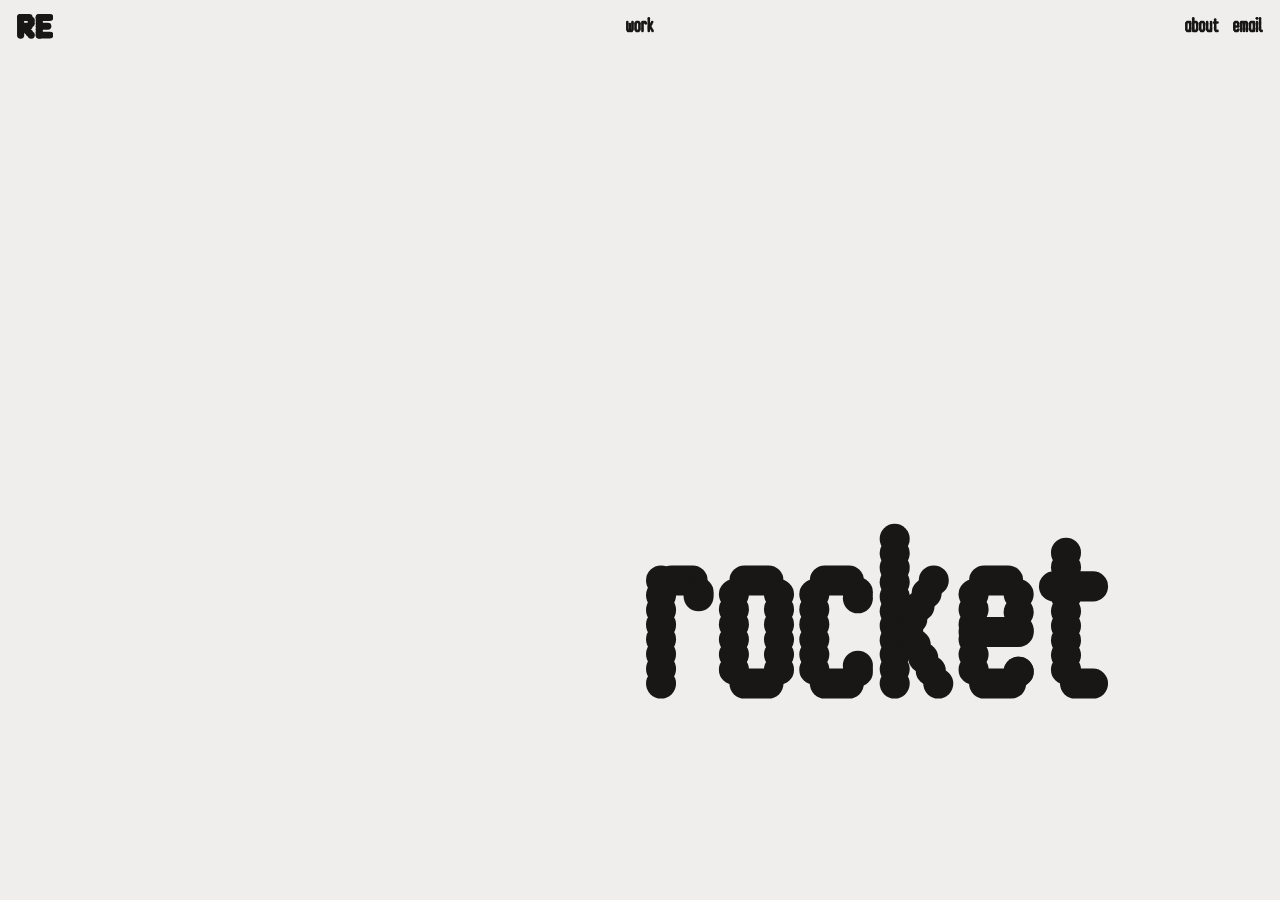
==== commit d3fad9d2: "Art scroll-rip tears and falls exactly like a pull with the mouse Co-Authored-By: Claude Opus 5.5 <n" ====
--- a/index.html
+++ b/index.html
@@ -666,21 +666,20 @@
         lastY = y;
         if (!down) return;
         const edge = folderEl.getBoundingClientRect().top + 40;
-        inner.querySelectorAll('.poster:not(.ripped)').forEach((el, k) => {
+        inner.querySelectorAll('.poster:not(.ripped):not(.rip-piece)').forEach((el, k) => {
           const r = el.getBoundingClientRect(), out = (edge - r.top) / r.height;
           // (a fast flick can carry a poster well past the edge between two scroll events: still tear it)
           if (out < 0.12 || out > 0.85) return;
-          const cut = Math.min(92, out * 100 + 6);
-          // the piece stays inside the folder, so it passes under the header strip. Flat transforms, no flips
-          // and no filter: WebKit can blank the whole folder while such a piece animates
-          const piece = startRip(el, k, cut + 14, true, true), dir = k % 2 ? 1 : -1;
-          piece.style.filter = 'none';
+          // torn just as a hand would: grabbed in the middle of what's still showing and pulled down,
+          // so the tear runs a little above that and the lower part comes away, hangs, then drops
+          const grab = Math.min(96, out * 100 + (100 - out * 100) / 2);
+          const piece = startRip(el, k, grab, true, true), side = k % 2 ? 1 : -1, dy = 90;
           reset.hidden = false;
           piece.animate([
-            { transform: 'none', offset: 0 },
-            { transform: `translateY(14px) rotate(${dir * 3}deg)`, offset: 0.2 },
-            { transform: `translate(${dir * 50}px, ${innerHeight * 0.8}px) rotate(${dir * 22}deg)`, opacity: 0, offset: 1 },
-          ], { duration: 1200, easing: 'cubic-bezier(.45, 0, .85, .5)', fill: 'forwards' }).finished.then(() => piece.remove(), () => piece.remove());
+            { transform: 'translate(0px, 0px) perspective(900px) rotateX(0deg) rotate(0deg) scale(1)', easing: 'ease-out' },
+            { transform: `translate(${side * 12}px, ${dy}px) perspective(900px) rotateX(-${(dy / 260) * 28}deg) rotate(${side * 0.6}deg) scale(${1 + (dy / 260) * 0.04})`, offset: 0.22, easing: 'cubic-bezier(.45, 0, .9, .55)' },
+            { transform: `translate(${side * (12 * 1.6 + 120)}px, ${dy + innerHeight}px) perspective(900px) rotateX(-40deg) rotate(${side * 50}deg) scale(1)` },
+          ], { duration: 1150, fill: 'forwards' }).finished.then(() => piece.remove(), () => piece.remove());
         });
       };
       folderEl.addEventListener('scroll', onScroll, { passive: true });
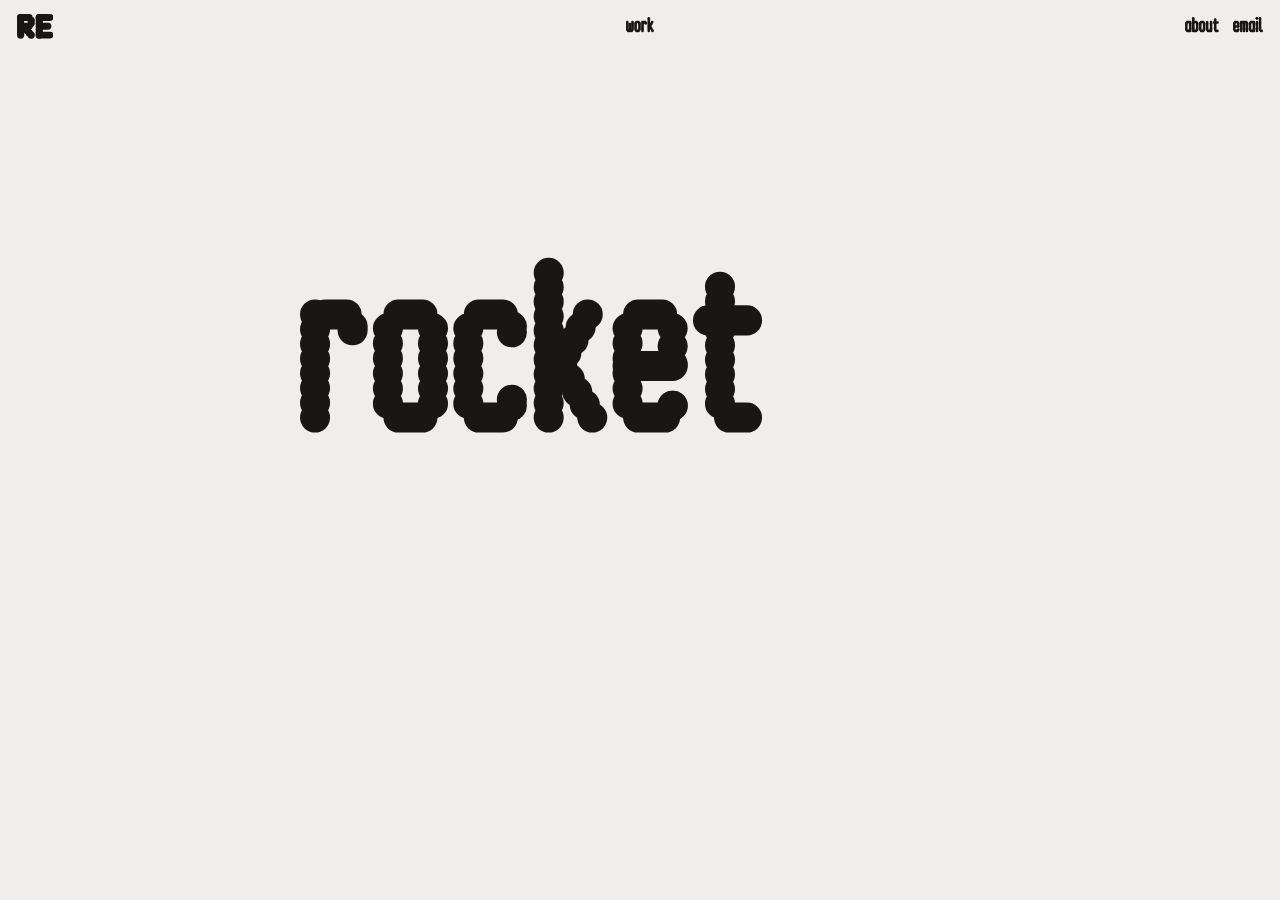
==== commit 3d13febd: "Bigger sticky notes (3 columns on desktop, 1 on phones) in the site font; item pages scroll on phone" ====
--- a/index.html
+++ b/index.html
@@ -8,8 +8,8 @@
   <link rel="icon" href="assets/favicon.svg" type="image/svg+xml">
   <link rel="preconnect" href="https://fonts.googleapis.com">
   <link rel="preconnect" href="https://fonts.gstatic.com" crossorigin>
-  <link rel="stylesheet" href="https://fonts.googleapis.com/css2?family=Inter+Tight:wght@500;600;700&family=Libre+Baskerville:ital,wght@0,400;0,700;1,400&family=Playfair+Display:wght@800;900&family=Caveat:wght@500;700&display=swap">
-  <link rel="stylesheet" href="assets/style.css?v=61">
+  <link rel="stylesheet" href="https://fonts.googleapis.com/css2?family=Inter+Tight:wght@500;600;700&family=Libre+Baskerville:ital,wght@0,400;0,700;1,400&family=Playfair+Display:wght@800;900&display=swap">
+  <link rel="stylesheet" href="assets/style.css?v=62">
 </head>
 <body>
   <header class="nav">
@@ -573,7 +573,7 @@
       const wrap = document.createElement('div');
       wrap.className = 'notes';
       const narrow = matchMedia('(max-width: 640px)').matches;
-      const n = narrow ? 2 : Math.max(2, Math.min(5, Math.floor((board.clientWidth - 80) / 250)));
+      const n = narrow ? 1 : Math.max(2, Math.min(4, Math.floor((board.clientWidth - 80) / 400)));
       const col = Array.from({ length: n }, () => wrap.appendChild(document.createElement('div')));
       const notes = list.map((p, i) => {
         const note = document.createElement('button');
@@ -900,6 +900,18 @@
       }
       detail.hidden = false;
       board.classList.add('dimmed');
+      // phones: the detail runs on down the folder, which then scrolls (again once its pictures are in)
+      if (matchMedia('(max-width: 640px)').matches) {
+        const fit = () => {
+          if (detail.hidden) return;
+          folderEl.classList.add('scrolly');
+          folderEl.dataset.detailScroll = '1';
+          sheetEl.style.height = Math.max(detail.offsetHeight + 40, folderEl.clientHeight - 30) + 'px';
+        };
+        fit();
+        folderEl.scrollTop = 0;
+        detail.querySelectorAll('img').forEach((im) => im.addEventListener('load', fit, { once: true }));
+      }
       requestAnimationFrame(() => detail.classList.add('in'));
       setTimeout(() => { if (!detail.hidden) detail.classList.add('in'); }, 80);   // in case a frame is late
       shown = p;
@@ -909,6 +921,12 @@
       detail.classList.remove('in');
       detail.hidden = true;
       board.classList.remove('dimmed');
+      if (folderEl.dataset.detailScroll) {
+        delete folderEl.dataset.detailScroll;
+        folderEl.classList.remove('scrolly');
+        sheetEl.style.height = '';
+        folderEl.scrollTop = 0;
+      }
       if (folderEl.dataset.paperH) {
         folderEl.classList.add('scrolly');
         sheetEl.style.height = folderEl.dataset.paperH;
--- a/assets/style.css
+++ b/assets/style.css
@@ -395,8 +395,8 @@
 .note-pic { flex: 1; min-height: 0; display: flex; align-items: center; justify-content: center; margin: 4px 0 8px; rotate: calc(var(--r) * -0.6); }
 .note-pic img { display: block; max-width: 100%; max-height: 100%; width: auto; height: auto; padding: 4px; background: #fbfaf6; box-shadow: 0 1px 2px rgba(40, 34, 20, 0.25); }
 .note-hand { white-space: nowrap; overflow: hidden; text-overflow: ellipsis; }
-.note-hand { display: block; font-family: Caveat, "Bradley Hand", cursive; font-weight: 700; font-size: 21px; line-height: 24px; color: #26324f; text-transform: lowercase; }
-.note-hand.small { font-weight: 500; font-size: 17px; color: #4a4f63; }
+.note-hand { display: block; font-weight: 700; font-size: 17px; line-height: 1.25; letter-spacing: -0.02em; color: #2a2823; text-transform: lowercase; }
+.note-hand.small { font-weight: 500; font-size: 14px; color: #6b665a; }
 /* a strip of pale paper tape over the top edge */
 .note-tape { position: absolute; top: -12px; left: 50%; width: 38%; height: 30px; translate: -50% 0; rotate: var(--tape);
   background: linear-gradient(rgba(255, 255, 255, 0.35), rgba(255, 255, 255, 0) 50%), rgba(246, 244, 236, 0.72);
@@ -661,14 +661,10 @@
   .board { overflow-y: auto; overflow-x: hidden; -webkit-overflow-scrolling: touch; }
   .card { touch-action: pan-y; }
   .detail-media .news { width: 100%; }
-  .notes { width: calc(100% - 28px); gap: 16px; margin-top: 22px; }
-  .note { margin-bottom: 26px; }
-  .note-paper { padding: 28px 10px 8px; }
-  .note-head { font-size: 5.5px; top: 11px; left: 10px; right: 10px; letter-spacing: 0.1em; }
-  .note-hole { top: 38px; right: 12px; width: 6px; height: 6px; }
-  .note-hand { font-size: 17px; line-height: 20px; }
-  .note-hand.small { font-size: 14px; }
-  .note-tape { height: 22px; top: -9px; }
+  /* one column of notes, each about as wide as the screen */
+  .notes { width: calc(100% - 52px); margin-top: 26px; }
+  .note { margin-bottom: 38px; }
+  .note-paper { padding: 32px 14px 12px; }
   .wall-bar { bottom: 28px; }
   .stage > img, .detail-media:has(.thumbs) .stage > img { max-height: 70svh; width: auto; max-width: 100%; }
   .detail { position: relative; grid-template-columns: 1fr; padding: 56px 18px 40px; gap: 22px; }
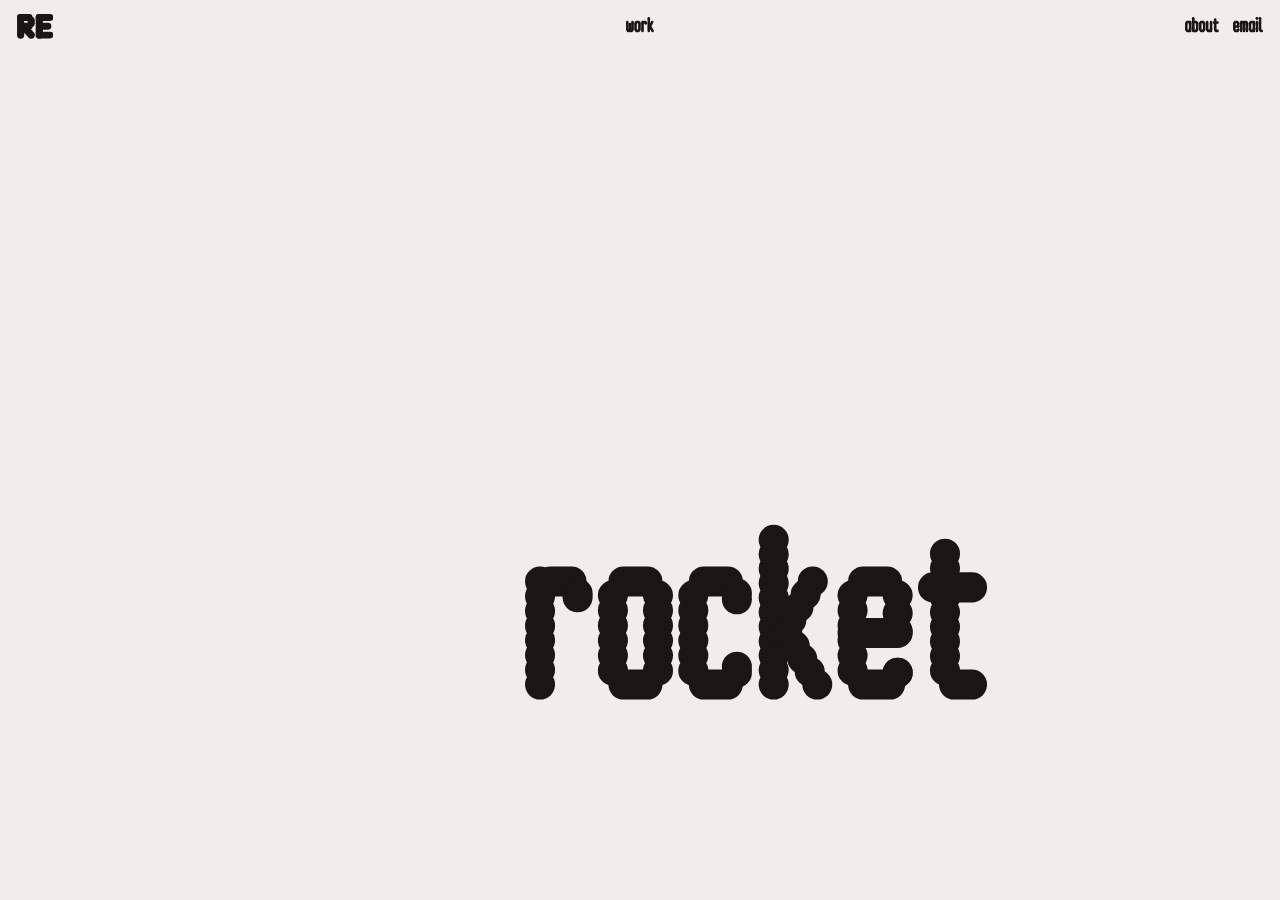
==== commit 142950fd: "Closing a folder tucks sticky notes and posters in too, instead of dropping them at once Co-Authored" ====
--- a/index.html
+++ b/index.html
@@ -9,7 +9,7 @@
   <link rel="preconnect" href="https://fonts.googleapis.com">
   <link rel="preconnect" href="https://fonts.gstatic.com" crossorigin>
   <link rel="stylesheet" href="https://fonts.googleapis.com/css2?family=Inter+Tight:wght@500;600;700&family=Libre+Baskerville:ital,wght@0,400;0,700;1,400&family=Playfair+Display:wght@800;900&display=swap">
-  <link rel="stylesheet" href="assets/style.css?v=62">
+  <link rel="stylesheet" href="assets/style.css?v=63">
 </head>
 <body>
   <header class="nav">
--- a/assets/style.css
+++ b/assets/style.css
@@ -220,8 +220,8 @@
 /* Cards: freeform, draggable */
 .board { position: absolute; inset: 0; transition: opacity 0.3s, filter 0.3s; }
 .board.dimmed { opacity: 0.25; filter: blur(2px); pointer-events: none; }
-/* closing a folder: the cards slip down into it and fade, one after another, instead of vanishing */
-.board.tucking .card {
+/* closing a folder: the cards (and notes, posters) slip down into it and fade, one after another, instead of vanishing */
+.board.tucking .card, .board.tucking .note, .board.tucking .poster, .board.tucking .wall-bar {
   animation: none;
   pointer-events: none;
   opacity: 0;
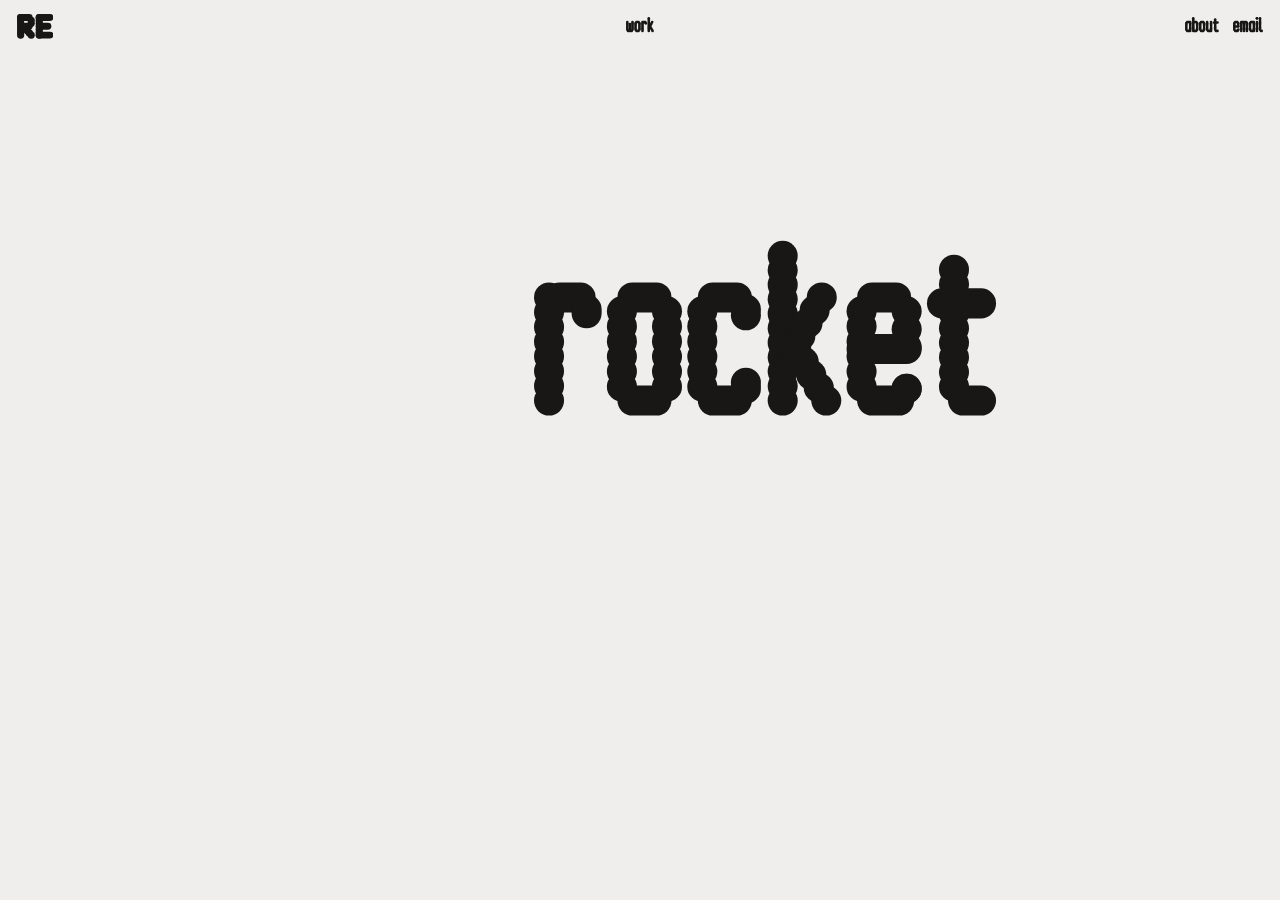
==== commit 64a0a609: "Sticky note text in the Rocket Effect title font Co-Authored-By: Claude Opus 5.5 <noreply@anthropic." ====
--- a/index.html
+++ b/index.html
@@ -9,7 +9,7 @@
   <link rel="preconnect" href="https://fonts.googleapis.com">
   <link rel="preconnect" href="https://fonts.gstatic.com" crossorigin>
   <link rel="stylesheet" href="https://fonts.googleapis.com/css2?family=Inter+Tight:wght@500;600;700&family=Libre+Baskerville:ital,wght@0,400;0,700;1,400&family=Playfair+Display:wght@800;900&display=swap">
-  <link rel="stylesheet" href="assets/style.css?v=63">
+  <link rel="stylesheet" href="assets/style.css?v=64">
 </head>
 <body>
   <header class="nav">
--- a/assets/style.css
+++ b/assets/style.css
@@ -395,8 +395,8 @@
 .note-pic { flex: 1; min-height: 0; display: flex; align-items: center; justify-content: center; margin: 4px 0 8px; rotate: calc(var(--r) * -0.6); }
 .note-pic img { display: block; max-width: 100%; max-height: 100%; width: auto; height: auto; padding: 4px; background: #fbfaf6; box-shadow: 0 1px 2px rgba(40, 34, 20, 0.25); }
 .note-hand { white-space: nowrap; overflow: hidden; text-overflow: ellipsis; }
-.note-hand { display: block; font-weight: 700; font-size: 17px; line-height: 1.25; letter-spacing: -0.02em; color: #2a2823; text-transform: lowercase; }
-.note-hand.small { font-weight: 500; font-size: 14px; color: #6b665a; }
+.note-hand { display: block; font-family: Thermochrome, "Inter Tight", "Helvetica Neue", Arial, sans-serif; font-weight: 400; font-synthesis: none; font-size: 19px; line-height: 1.2; letter-spacing: 0.045em; word-spacing: 0.1em; color: #2a2823; text-transform: lowercase; }
+.note-hand.small { font-size: 14px; color: #6b665a; }
 /* a strip of pale paper tape over the top edge */
 .note-tape { position: absolute; top: -12px; left: 50%; width: 38%; height: 30px; translate: -50% 0; rotate: var(--tape);
   background: linear-gradient(rgba(255, 255, 255, 0.35), rgba(255, 255, 255, 0) 50%), rgba(246, 244, 236, 0.72);
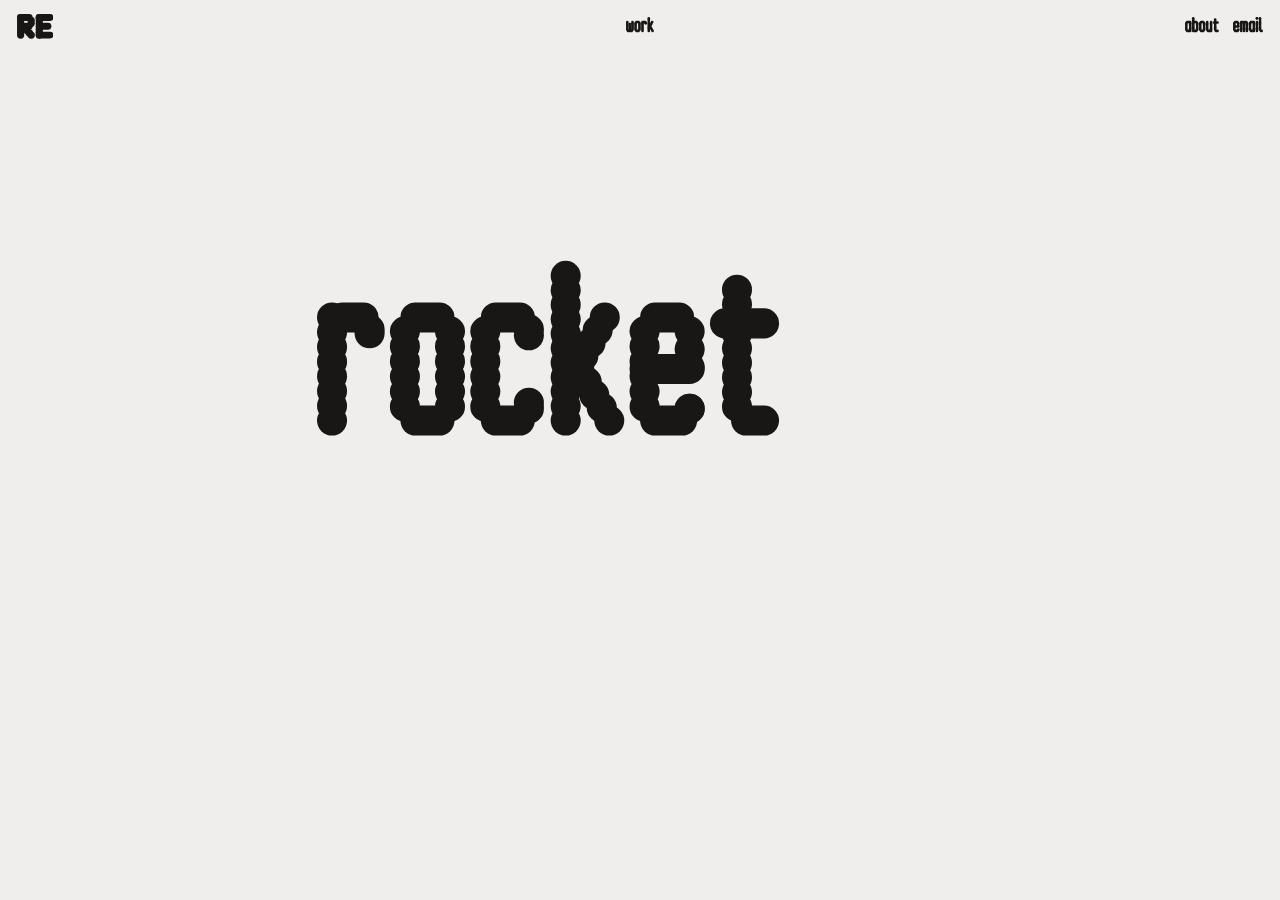
==== commit 2d9c842c: "Gallery takes videos too: upload mp4/webm/mov (up to 40 MB) in the dashboard, they play inline in th" ====
--- a/index.html
+++ b/index.html
@@ -9,7 +9,7 @@
   <link rel="preconnect" href="https://fonts.googleapis.com">
   <link rel="preconnect" href="https://fonts.gstatic.com" crossorigin>
   <link rel="stylesheet" href="https://fonts.googleapis.com/css2?family=Inter+Tight:wght@500;600;700&family=Libre+Baskerville:ital,wght@0,400;0,700;1,400&family=Playfair+Display:wght@800;900&display=swap">
-  <link rel="stylesheet" href="assets/style.css?v=64">
+  <link rel="stylesheet" href="assets/style.css?v=65">
 </head>
 <body>
   <header class="nav">
@@ -566,6 +566,8 @@
       }
       return pts;
     }
+    // video files by their extension; the dashboard preview marks its not-yet-published ones with #video
+    const isVideo = (src) => /\.(mp4|webm|mov|m4v)(#.*)?$|#video$/i.test(String(src));
     const poly = (pts) => 'polygon(' + pts.map(([x, y]) => `${x.toFixed(1)}% ${y.toFixed(1)}%`).join(', ') + ')';
 
     // Content seeding: each post printed and taped onto a torn sheet from a lined notepad
@@ -854,13 +856,18 @@
     function openDetail(p) {
       // the main picture (or the newspaper page), then any more pictures as a little gallery
       const pics = [p.img, ...(Array.isArray(p.images) ? p.images : [])].filter(Boolean);
-      const first = newsOf(p) ? newsPage(p) : `<img src="${esc(p.img)}" alt="${esc(p.title)}">`;
+      // a gallery entry can also be a video (it plays inline, with its own controls)
+      const media = (src) => isVideo(src)
+        ? `<video src="${esc(src)}" controls playsinline loop preload="metadata"></video>`
+        : `<img src="${esc(src)}" alt="${esc(p.title)}">`;
+      const first = newsOf(p) ? newsPage(p) : media(p.img);
       const many = pics.length > 1;
       detail.innerHTML = `
         <button class="back" type="button" aria-label="back"></button>
         <div class="detail-media">
           <div class="stage">${first}${many ? `<button type="button" class="nav-prev" aria-label="previous picture">‹</button><button type="button" class="nav-next" aria-label="next picture">›</button>` : ''}</div>
-          ${many ? `<div class="thumbs">${pics.map((src, i) => `<button type="button" class="thumb${i ? '' : ' on'}" data-i="${i}" aria-label="picture ${i + 1}"><img src="${esc(src)}" alt="" loading="lazy"></button>`).join('')}</div>` : ''}
+          ${many ? `<div class="thumbs">${pics.map((src, i) => `<button type="button" class="thumb${i ? '' : ' on'}${isVideo(src) ? ' vid' : ''}" data-i="${i}" aria-label="${isVideo(src) ? 'video' : 'picture'} ${i + 1}">${isVideo(src)
+              ? `<video src="${esc(src)}#t=0.1" muted playsinline preload="metadata"></video>` : `<img src="${esc(src)}" alt="" loading="lazy">`}</button>`).join('')}</div>` : ''}
         </div>
         <div class="detail-info">
           <p class="meta">${esc(p.tab)} · ${esc(p.client)} · ${esc(p.year)}</p>
@@ -874,8 +881,8 @@
         let at = 0;
         const show = (i) => {
           at = (i + pics.length) % pics.length;
-          stage.querySelector('.news, :scope > img')?.remove();
-          stage.insertAdjacentHTML('afterbegin', at === 0 ? first : `<img src="${esc(pics[at])}" alt="${esc(p.title)}">`);
+          stage.querySelector('.news, :scope > img, :scope > video')?.remove();
+          stage.insertAdjacentHTML('afterbegin', at === 0 ? first : media(pics[at]));
           stage.firstElementChild.animate([{ opacity: 0 }, { opacity: 1 }], 250);
           detail.querySelectorAll('.thumb').forEach((t) => t.classList.toggle('on', +t.dataset.i === at));
         };
--- a/assets/style.css
+++ b/assets/style.css
@@ -445,17 +445,22 @@
 /* ---- detail: a little gallery when there are more pictures ------------------------------- */
 .detail-media { min-width: 0; }
 .stage { position: relative; }
-.stage > img { display: block; width: auto; max-width: 100%; height: auto; max-height: calc(100svh - 330px); margin: 0 auto; box-shadow: 0 14px 40px rgba(0, 0, 0, 0.2); }
+.stage > img, .stage > video { display: block; width: auto; max-width: 100%; height: auto; max-height: calc(100svh - 330px); margin: 0 auto; box-shadow: 0 14px 40px rgba(0, 0, 0, 0.2); background: #111; }
+.stage > img { background: none; }
 .stage .nav-prev, .stage .nav-next { position: absolute; top: 50%; z-index: 3; width: 40px; height: 40px; margin-top: -20px; border: 0; border-radius: 50%;
   background: rgba(24, 23, 21, 0.7); color: #fff; font: 400 26px/38px Georgia, serif; cursor: pointer; -webkit-tap-highlight-color: transparent; }
 .stage .nav-prev { left: 8px; }
 .stage .nav-next { right: 8px; }
-.detail-media:has(.thumbs) .stage > img { max-height: calc(100svh - 410px); }
+.detail-media:has(.thumbs) .stage > img, .detail-media:has(.thumbs) .stage > video { max-height: calc(100svh - 410px); }
 .thumbs { display: flex; gap: 8px; justify-content: center; flex-wrap: wrap; margin-top: 14px; }
 .thumb { width: 58px; height: 58px; padding: 0; border: 2px solid transparent; border-radius: 6px; overflow: hidden; background: rgba(0, 0, 0, 0.08); cursor: pointer; opacity: 0.6; transition: opacity 0.2s; }
 .thumb.on { border-color: var(--ink); opacity: 1; }
 .thumb:hover { opacity: 1; }
-.thumb img { display: block; width: 100%; height: 100%; object-fit: cover; box-shadow: none; }
+.thumb img, .thumb video { display: block; width: 100%; height: 100%; object-fit: cover; box-shadow: none; pointer-events: none; }
+/* a video's thumb carries a little play mark */
+.thumb.vid { position: relative; }
+.thumb.vid::after { content: ""; position: absolute; left: 50%; top: 50%; width: 0; height: 0; margin: -8px 0 0 -5px;
+  border-style: solid; border-width: 8px 0 8px 13px; border-color: transparent transparent transparent #fff; filter: drop-shadow(0 1px 2px rgba(0, 0, 0, 0.6)); }
 .board-end { position: absolute; left: 0; width: 1px; height: 1px; }
 /* in the detail view the page is shown as large as the screen allows */
 .detail-media .news { width: min(100%, calc((100svh - 300px) * 1.32)); margin: 0 auto; }
@@ -666,7 +671,7 @@
   .note { margin-bottom: 38px; }
   .note-paper { padding: 32px 14px 12px; }
   .wall-bar { bottom: 28px; }
-  .stage > img, .detail-media:has(.thumbs) .stage > img { max-height: 70svh; width: auto; max-width: 100%; }
+  .stage > img, .stage > video, .detail-media:has(.thumbs) .stage > img, .detail-media:has(.thumbs) .stage > video { max-height: 70svh; width: auto; max-width: 100%; }
   .detail { position: relative; grid-template-columns: 1fr; padding: 56px 18px 40px; gap: 22px; }
   /* the folder runs on past the bottom of the screen (and under Safari's toolbar): keep the credit in view */
   .about-copy { padding: 32px 20px 60px; padding-bottom: calc(100lvh - 100svh + 44px); }
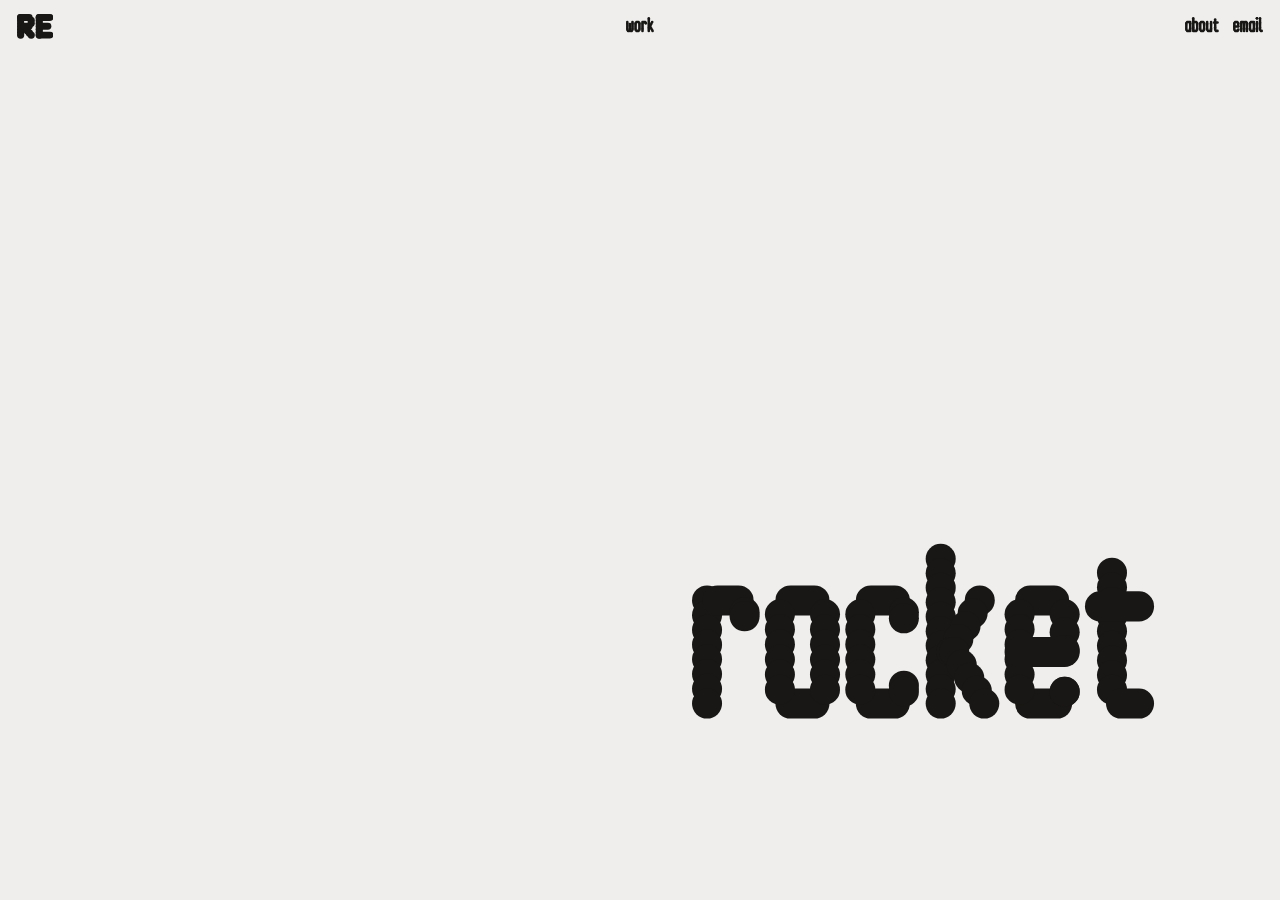
==== commit ef42fb27: "Folder tabs always fit the folder: with more tabs the labels get smaller, and the whole row narrows " ====
--- a/index.html
+++ b/index.html
@@ -307,7 +307,31 @@
       if (n === 1) widths = [Math.max(need[0], len * 0.36)];
       else if (side && spare > 0) widths = need;   // phones: each tab only as long as its label
       else if (spare > 0) widths = need.map((w) => w + spare / n);
-      else overlap = Math.min(span + 6, MIN_OVERLAP - spare / (n - 1));
+      else {
+        overlap = Math.min(span + 6, MIN_OVERLAP - spare / (n - 1));
+        // still too many to fit (tabs added in the dashboard): the labels get smaller, so the row stays inside the folder
+        const fixed = 2 * span + 26, over = sum - overlap * (n - 1) - len;
+        if (over > 0) {
+          const k = Math.max(0.4, 1 - over / (sum - n * fixed));
+          const lh = side || phone.matches ? 27 : 20;
+          const mid = side || phone.matches ? 26.5 : 27.5;   // keep the smaller label centred in its tab
+          els.forEach((b) => {
+            b.lastChild.style.height = `calc(var(--u) * ${(lh * k).toFixed(2)})`;
+            b.lastChild.style.top = `calc(var(--u) * ${(mid - (lh * k) / 2).toFixed(2)})`;
+          });
+          widths = need.map((w) => (w - fixed) * k + fixed);
+          // and if even that's not enough, the whole row (tabs and labels) narrows to the folder's width
+          const f = len / (widths.reduce((a, b) => a + b, 0) - overlap * (n - 1));
+          if (f < 1) {
+            widths = widths.map((w) => w * f);
+            overlap *= f;
+            els.forEach((b) => {
+              b.lastChild.style.height = `calc(var(--u) * ${(lh * k * f).toFixed(2)})`;
+              b.lastChild.style.top = `calc(var(--u) * ${(mid - (lh * k * f) / 2).toFixed(2)})`;
+            });
+          }
+        }
+      }
       const h = TAB_H * u;
       // phones: the one tab sits where it was in the stack; "back" goes on the other side
       const tx = phone.matches && n === 1 ? stackX[labels[0]] || 0 : 0;
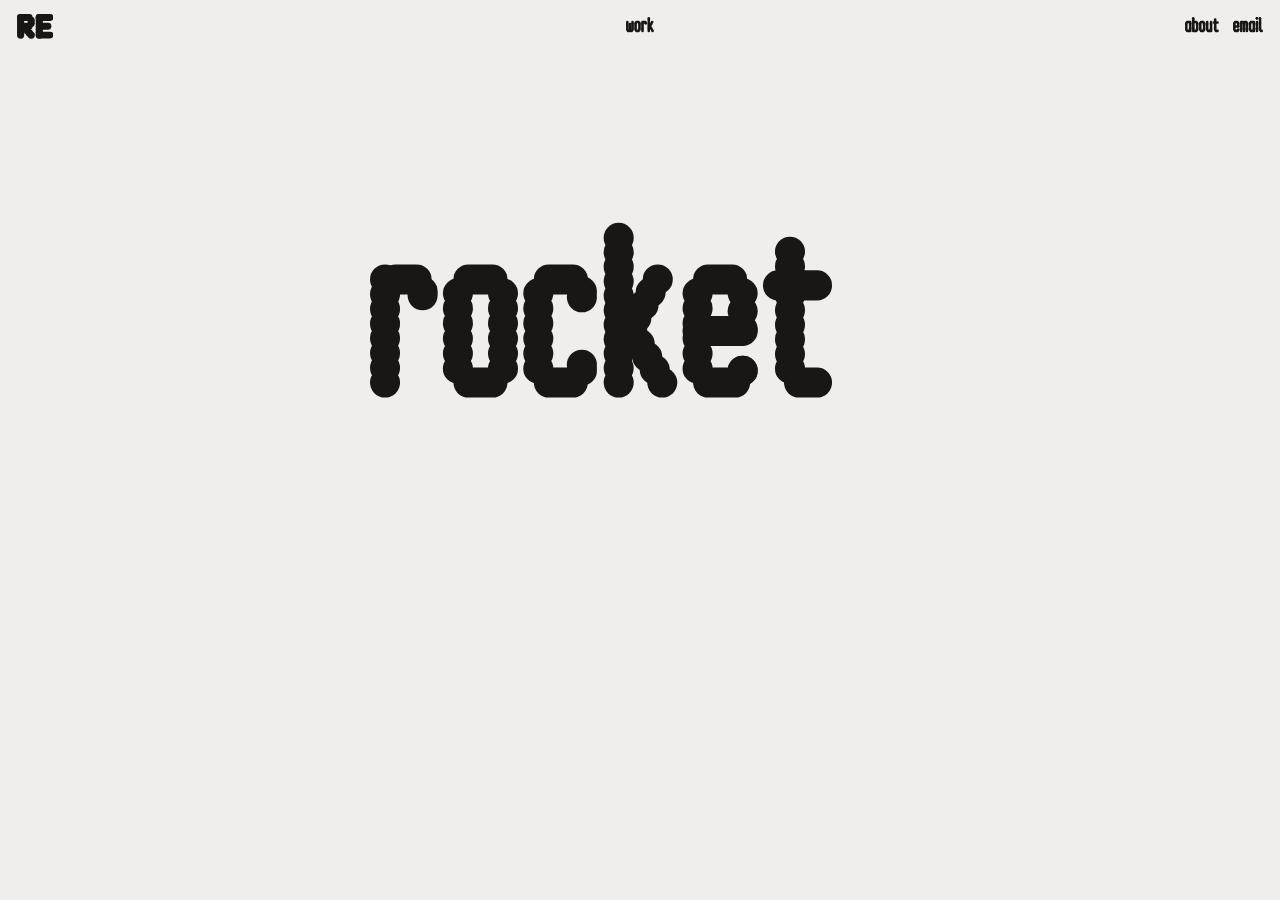
==== commit 5f3e25e6: "Tab labels keep their full size (the row tightens first); dashboard tabs can be dragged into order C" ====
--- a/index.html
+++ b/index.html
@@ -300,7 +300,9 @@
         return b;
       });
       // Natural width: label plus both sides; then spread across the folder like the photo.
-      const need = els.map((b) => Math.max(labelWidth(b.lastChild, u * (side || phone.matches ? 27 : 20)) / u + 2 * span + 26, 140));
+      const lh = side || phone.matches ? 27 : 20;
+      const labs = els.map((b) => labelWidth(b.lastChild, u * lh) / u);
+      const need = labs.map((l) => Math.max(l + 2 * span + 26, 140));
       const sum = need.reduce((a, b) => a + b, 0);
       let overlap = MIN_OVERLAP, widths = need;
       const spare = len - (sum - overlap * (n - 1));
@@ -308,28 +310,24 @@
       else if (side && spare > 0) widths = need;   // phones: each tab only as long as its label
       else if (spare > 0) widths = need.map((w) => w + spare / n);
       else {
+        // too many to fit at their roomy width (tabs added in the dashboard): first the tabs overlap more
+        // and lose the spare room round their labels; only if that's still not enough do the labels shrink
         overlap = Math.min(span + 6, MIN_OVERLAP - spare / (n - 1));
-        // still too many to fit (tabs added in the dashboard): the labels get smaller, so the row stays inside the folder
-        const fixed = 2 * span + 26, over = sum - overlap * (n - 1) - len;
-        if (over > 0) {
-          const k = Math.max(0.4, 1 - over / (sum - n * fixed));
-          const lh = side || phone.matches ? 27 : 20;
+        const tight = labs.map((l) => l + 2 * span + 6), fixed = 2 * span + 6;
+        const room = len - (tight.reduce((a, b) => a + b, 0) - overlap * (n - 1));
+        if (room >= 0) widths = tight.map((w) => w + room / n);
+        else {
+          const k = Math.max(0.5, 1 + room / labs.reduce((a, b) => a + b, 0));
+          widths = tight.map((w) => (w - fixed) * k + fixed);
+          // and if even that's not enough, the whole row (tabs and labels) narrows to the folder's width
+          const f = Math.min(1, len / (widths.reduce((a, b) => a + b, 0) - overlap * (n - 1)));
+          widths = widths.map((w) => w * f);
+          overlap *= f;
           const mid = side || phone.matches ? 26.5 : 27.5;   // keep the smaller label centred in its tab
           els.forEach((b) => {
-            b.lastChild.style.height = `calc(var(--u) * ${(lh * k).toFixed(2)})`;
-            b.lastChild.style.top = `calc(var(--u) * ${(mid - (lh * k) / 2).toFixed(2)})`;
+            b.lastChild.style.height = `calc(var(--u) * ${(lh * k * f).toFixed(2)})`;
+            b.lastChild.style.top = `calc(var(--u) * ${(mid - (lh * k * f) / 2).toFixed(2)})`;
           });
-          widths = need.map((w) => (w - fixed) * k + fixed);
-          // and if even that's not enough, the whole row (tabs and labels) narrows to the folder's width
-          const f = len / (widths.reduce((a, b) => a + b, 0) - overlap * (n - 1));
-          if (f < 1) {
-            widths = widths.map((w) => w * f);
-            overlap *= f;
-            els.forEach((b) => {
-              b.lastChild.style.height = `calc(var(--u) * ${(lh * k * f).toFixed(2)})`;
-              b.lastChild.style.top = `calc(var(--u) * ${(mid - (lh * k * f) / 2).toFixed(2)})`;
-            });
-          }
         }
       }
       const h = TAB_H * u;
